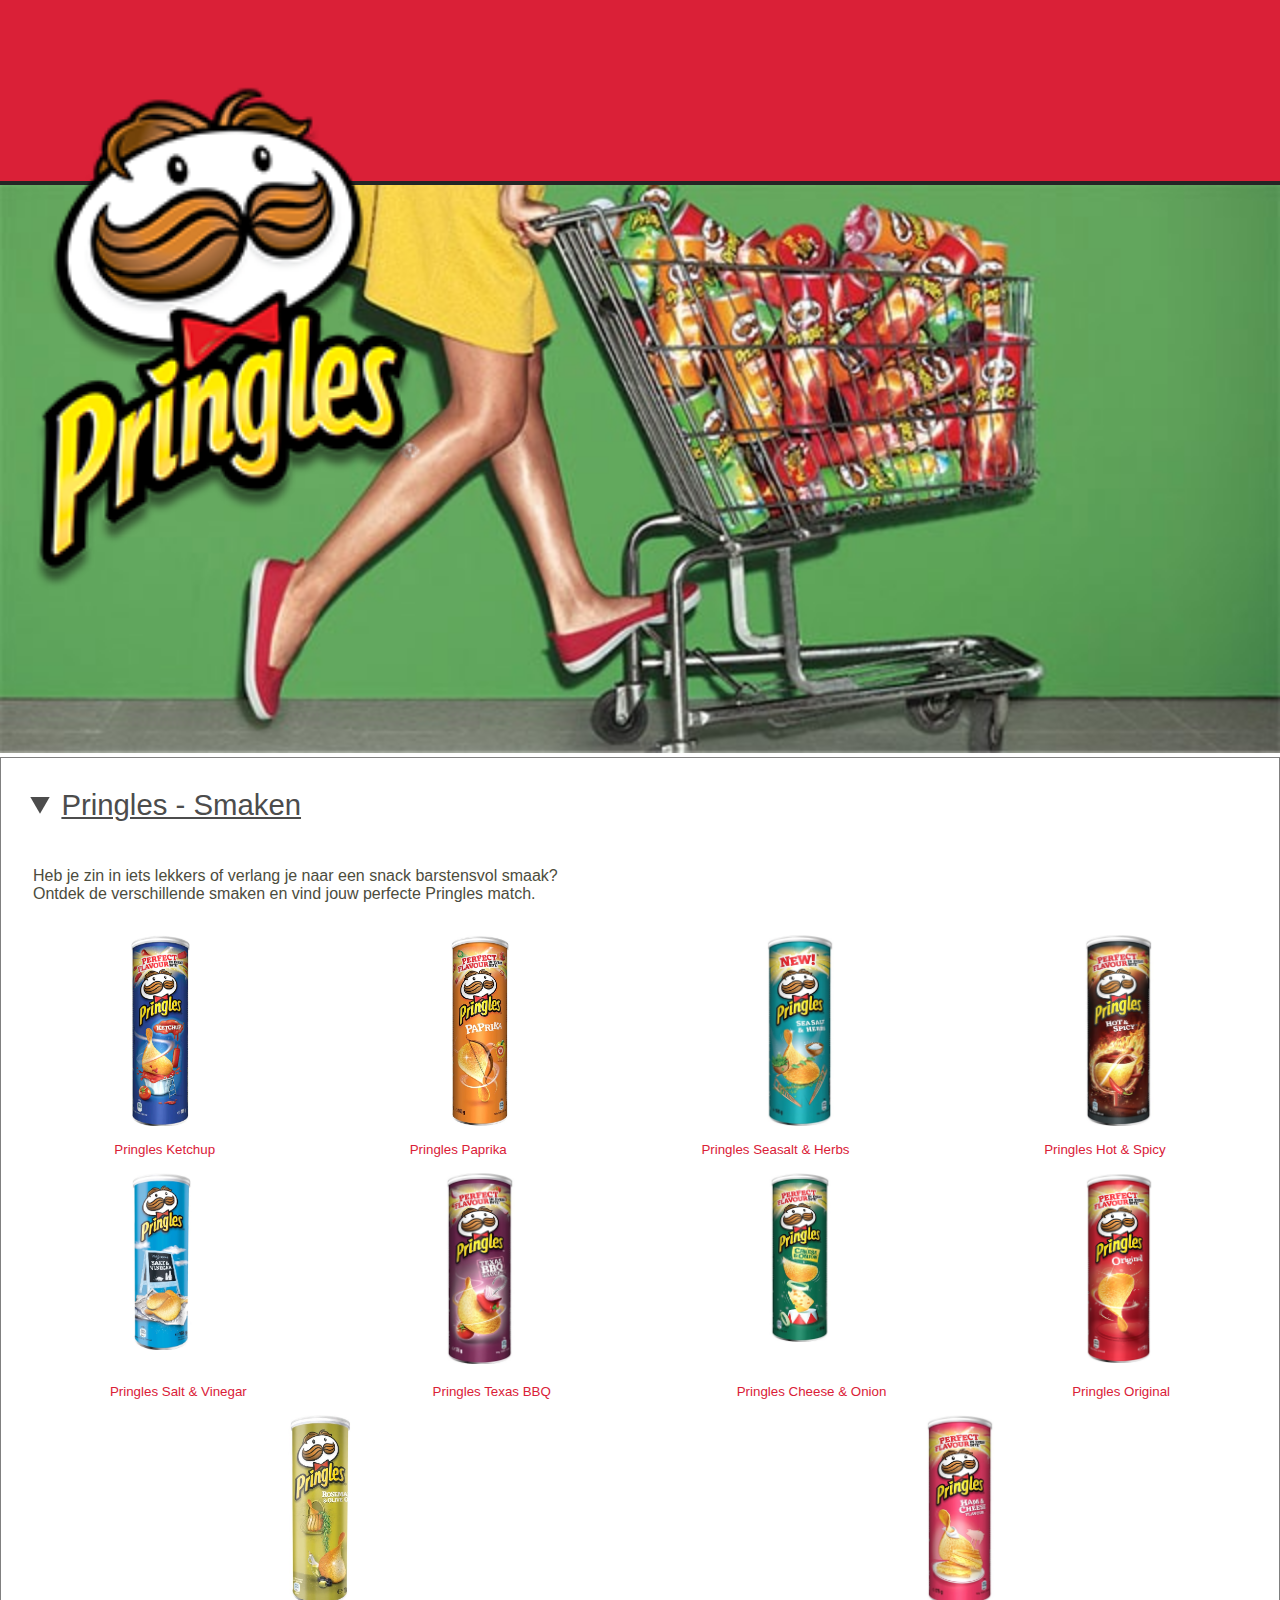
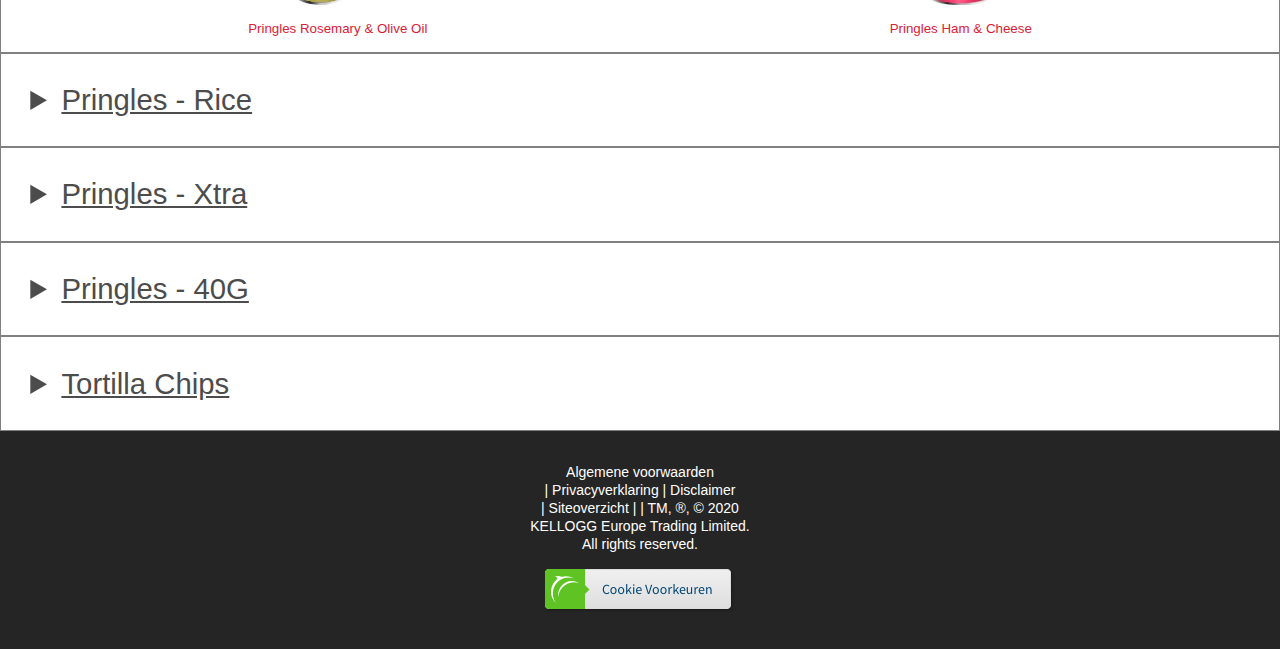
==== index.html @ 1e76da34 "Add files via upload" ====
<!doctype html>
<html lang="nl">
	
<head>
	<meta charset="UTF-8">
	<meta name="author" content="Carmen Rozendaal">
	<meta name="viewport" content="width=device-width, initial-scale=1">
	
	<title>Pringles</title>
	
	<link href="styles/style.css" rel="stylesheet">
</head>

<body>
	<header>
	<img src="images/logo-Pringles.png" alt="Pringles Logo">

	
	<button class="ham"></button>
  	<nav class="navbar">
		<ul>
			<li><a href="index.html">HOME</a></lil>
			<li><a href="">VIDEO'S</a></li>
			<li><a href="">CONTACT</a></li>
			<li><a href="index.html" class="active">PRODUCTEN</a></li>
			<li><a href="">LANDEN/REGIO</a></li>
			<li><a href="">ACCOUNT BEHEREN</a></li>
		</ul>
	</nav>
	</header>

	<main>
		<img src="images/header-producten.jpg" alt="winkelwagen met Pringles">
	
	<!-- Article 1 -->		
		<article>
			<details open>
				<summary>Pringles - Smaken</summary>
				<p>Heb je zin in iets lekkers of verlang je naar een snack barstensvol smaak?<br>
				Ontdek de verschillende smaken en vind jouw perfecte Pringles match.</p>
		
				<ul class="smaken">
					<li><img src="images/Pringles_Ketchup_175g.png" alt="Pringles Ketchup"/></li>
					<li><img src="images/Pringles_paprika.jpg" alt="Pringles Paprika"/></li>
					<li><img src="images/Pringles-Seasalt_165g.jpg" alt="Pringles Seasalt"/></li>
					<li><img src="images/Pringles_HotSpicy_175g.jpg" alt="Pringles Hot & Spicy"/></li>
				</ul>

				<ul class="smakentekst">
					<li>Pringles Ketchup</li>
					<li>Pringles Paprika</li>
					<li>Pringles Seasalt & Herbs</li>
					<li>Pringles Hot & Spicy</li>
				</ul>

				<ul class="smaken">
					<li><a href=""><img src="images/Pringles_saltVinegar_165g.jpg" alt="Pringles Salt & Vinegar"/></a></li>
					<li><a href=""><img src="images/Pringles_bbq_175g.jpg" alt="Pringles Texas BBQ"/></a></li>
					<li><a href=""><img src="images/Pringles_cheeseOnion.jpg" alt="Pringles Cheese & Onion"/></a></li>
					<li><a href="detail.html"><img src="images/Pringles_original_175g.png" alt="Pringles Original"/></a></li>	
				</ul>

				<ul class="smakentekst">	
					<li>Pringles Salt & Vinegar</li>
					<li>Pringles Texas BBQ</li>
					<li>Pringles Cheese & Onion</li>
					<li>Pringles Original</li>
				</ul>
		
				<ul class="smaken">
					<li><img src="images/Pringles_rosemaryoliveoil_165g.jpg" alt="Pringles Rosemary & Olive oil"/></li>
					<li><img src="images/Pringles_HamKaas_175g.jpg" alt="Pringles Ham & Cheese"/></li>	
				</ul>
		
				<ul class="smakentekst">	
					<li>Pringles Rosemary & Olive Oil</li>
					<li>Pringles Ham & Cheese</li>
				</ul>
			</details>
		</article>

	<!-- Article 2 -->	
		<article>
			<details>
				<summary>Pringles - Rice</summary>
			
				<ul class="smaken">
					<li><img src="images/Pringles_Teriyaki_180g.jpg" alt="Pringles Rice Fusion Japanese BBQ Teriyaki"/></li>
					<li><img src="images/Pringles_RedCurry_160g.jpg" alt="Pringles Rice Fusion Malaysian Red Curry"/></li>
					<li><img src="images/Pringles_ChickenTandoori_160g.jpg" alt="Pringles Rice Fusion Indian Tandoori Chicken Masala"/></li>
					<li><img src="images/Pringles_chickenMasala_180g.jpg" alt="Pringles Hot & Spicy"/></li>
				</ul>

				<ul class="smakentekst">	
					<li>Pringles Rice Fusion Japanese BBQ Teriyaki</li>
					<li>Pringles Rice Fusion Malaysian Red Curry</li>
					<li>Pringles Rice Fusion Indian Tandoori Chicken Masala</li>
					<li>Pringles Rice Fusion Indian Chicken Tikka Masala</li>
				</ul>
			</details>
		</article>

	<!-- Article 3 -->	
		<article>
			<details>
				<summary>Pringles - Xtra</summary>
				<p>Heb je zin in iets lekkers of verlang je naar een snack barstensvol extra smaak?<br>
				Ontdek de verschillende smaken en vind jouw perfecte Pringles match.</p>
		

				<ul class="smaken">
					<li><img src="images/pringles_spicychillisauce_150g.jpg" alt="Pringles Xtra Spicy Chilli Sauce"/></li>
					<li><img src="images/pringles_kickinsco_150g.jpg" alt="Pringles Xtra Kickin' Sour Cream & Onion"/></li>
					<li><img src="images/pringles_xtra_nacho-cheese_175g.jpg" alt="Pringles Xtra Cheesy Nacho Cheese"/></li>	
				</ul>

				<ul class="smakentekst">	
					<li>Pringles Xtra Spicy Chilli Sauce</li>
					<li>Pringles Xtra Kickin' Sour Cream & Onion</li>
					<li>Pringles Xtra Cheesy Nacho Cheese</li>
				</ul>
			</details>
		</article>

	<!-- Article 4 -->	
		<article>
			<details>	
				<summary>Pringles - 40G</summary>
				<p>Heb je zin in iets lekkers of verlang je naar een snack barstensvol smaak?<br>
				Ontdek de verschillende smaken en vind jouw perfecte Pringles match.</p>
		
				<ul class="smaken">
					<li><img src="images/Pringles_HotSpicy_40g.jpg" alt="Pringles Hot & Spicy - 40g"/></li>
					<li><img src="images/Pringles_original_40g.jpg" alt="Pringles Original - 40g"/></li>
					<li><img src="images/Pringles_Paprika_40g.jpg" alt="Pringles Paprika - 40g"/></li>	
				</ul>
		
				<ul class="smakentekst">	
					<li>Pringles Hot & Spicy - 40g</li>
					<li>Pringles Original</li>
					<li>Pringles Paprika</li>
				</ul>

				<ul class="smaken">
					<li><img src="images/Pringles_SourCreamOnion_40g.jpg" alt="Pringles Sour Cream & Onion - 40g"/></li>
					<li><img src="images/Pringles_bbq_40g.jpg" alt="Pringles Texas BBQ - 40g"/></li>
				</ul>

				<ul class="smakentekst">
					<li>Pringles Sour Cream & Onion</li>
					<li>Pringles Texas BBQ</li>
				</ul>
			</details>
		</article>

	<!-- Article 5 -->	
		<article>
			<details>
				<summary>Tortilla Chips</summary>
		
				<ul class="smaken">
					<li><img src="images/Pringles_Tortilla_160g.jpg" alt="Pringles Tortilla Chips Original"/></li>
					<li><img src="images/Pringles_Tortilla_cheese_160g.jpg" alt="Pringles Tortilla Chips Nacho Cheese"/></li>
					<li><img src="images/Pringles_Tortilla_chili_160g.jpg" alt="Pringles Tortilla Chips Spicy Chilli"/></li>
					<li><img src="images/Pringles_Tortilla_Scream_160g.jpg" alt="Pringles Tortilla Chips Sour Cream"/></li>
				</ul>

				<ul class="smakentekst">	
					<li>Pringles Tortilla Chips Original</li>
					<li>Pringles Tortilla Chips Nacho Cheese</li>
					<li>Pringles Tortilla Chips Spicy Chilli</li>
					<li>Pringles Tortilla Chips Sour Cream</li>
				</ul>
			</details>
		</article>
	</main>

	<!-- Footer -->
		<footer>
			<ul>
				<li><a href="">Algemene voorwaarden</a></li>
				<li><a href="">| Privacyverklaring | Disclaimer</a></li>
				<li><a href="">| Siteoverzicht | | TM, ®, © 2020 <br> KELLOGG Europe Trading Limited. <br> All rights reserved.</a></li>
				<li><img src="images/cookiepreferences.png" alt="cookie voorkeuren"/></li>
			</ul>
		</footer>

	<script src="scripts/script.js"></script>
</body>
	
</html>
---- styles/style.css ----
/* CSS Document */
*, *::after, *::before {
  box-sizing:border-box; 
}

html {
  overflow-x: hidden;
}

/* Header */
header {
  position: relative;
  background-color: #da2037;
  border-bottom: 0.3em solid #252525;
  height: 20.6vh;
}

header img {
  position: absolute;
  top: 7vh;
  height: auto;
  width: 35vw;
  z-index: 2;
}

/* Body */
body {
  margin: 0;
  overflow-x: hidden;
}


/* Navigatie */
.ham {
    position: absolute;
    z-index: 1000;
    top: 20px;
    right: 20px;
    width: 36px;
    height: 36px;
    border: none;
    cursor: pointer;
    background-color: transparent;
    background-image: url("https://ljc-dev.github.io/testing0/ham.svg");
    background-size: 100%;
  }

.navbar {
  position: absolute;
  top: 5em;
  left: 0;
  background: black;
  width: 100vw;
  height: 43vh;
  overflow: hidden;
  color: white;
  transform: translateY(-140%);
  transition: transform 0.2s ease;
  z-index: 1;
}

.showNav {
  transform: translateY(0);
}

.navbar ul {
  width: 100%;
  height: 90%;
  list-style: none;
  display: flex;
  flex-flow: column nowrap;
  justify-content: space-evenly;
  align-items: center;
}

.navbar ul li a {
  color: white;
  padding-bottom: 10px;
  border-bottom: 2px solid black;
  text-decoration: none;
  font-family: 'yantramanav', sans-serif, bold;
  font-size: 14pt;
}


/* main */
main img {
  width: 100%;
} 

/* uitklapmenu productenpagina */
details {
  border: grey 0.1em solid;
}

details > summary{
  font-family: 'yantramanav', sans-serif, bold;
    font-size: 22pt;
    text-align: left;
    padding: 0;
    color: #4c4c4c;
    text-decoration-line: underline;
    margin: 1em;
}

details > p {
  font-family: 'yantramanav', sans-serif;
  font-size: 12pt;
  text-align: left;
  padding: 1em 2em;
  color: #4C4C3D;
}

details > .smaken {
  display: flex;
  justify-content: center;
  list-style: none;
  margin: 0;
  padding-left: 0;
}

details > .smaken li {
  display: flex;
  margin: 0 auto;
  list-style: none;
}

details > .smaken img {
  width: 4.5em;
  margin: 0 auto;
}

/* de pringles bussen staan op hun kop */
.smaken img:hover {
  transform: scale(-1)
}

details > .smakentekst {
  display: flex;
  text-align: center;
  margin: auto;
  text-decoration: none;
  list-style: none;
  padding: 1em;
}

details > .smakentekst li {
  padding: 0 0.5em;
  margin: 0 auto;
  font-family: 'yantramanav', sans-serif;
  font-size: 10pt;
  color: #da2037;
}


/* detailpagina */
.detail {
  position: relative;
}

.detail img {
  position: absolute;
  left: calc(50% - 3em);
  top: -10em;
  max-width: 100%;
  width: 6em;
  height: auto;
  border: 0.2em solid #da2037;
}

h1 {
  font-family: 'yantramanav', sans-serif, bold;
  font-size: 22pt;
  text-align: left;
  padding: 4em 1em 0em 1em;
  color: #4c4c4c;
  margin-bottom: 0;
}

p {
  font-family: 'yantramanav', sans-serif;
  font-size: 14px;
  text-align: left;
  padding: 1em 2em;
  color: #4C4C3D;
}


.social {
  display: flex;
  justify-content: center;
  margin: 1em;
}

.social img {
  width: 2em;
}

/* Footer */
footer {
  text-align: center;
  background-color: #252525;
  padding: 1em;
}

footer ul{
  padding: 0;
}

footer li {
  list-style: none;
}

footer li img {
  height: auto;
  width: auto;
  max-width: 85%;
  margin: 1em auto 0 auto;
}

footer a {
  font-family: yantramanav, sans-serif;
  font-size: 14px;
  color: #fff; 
  text-decoration: none;
  justify-content: center; 
}
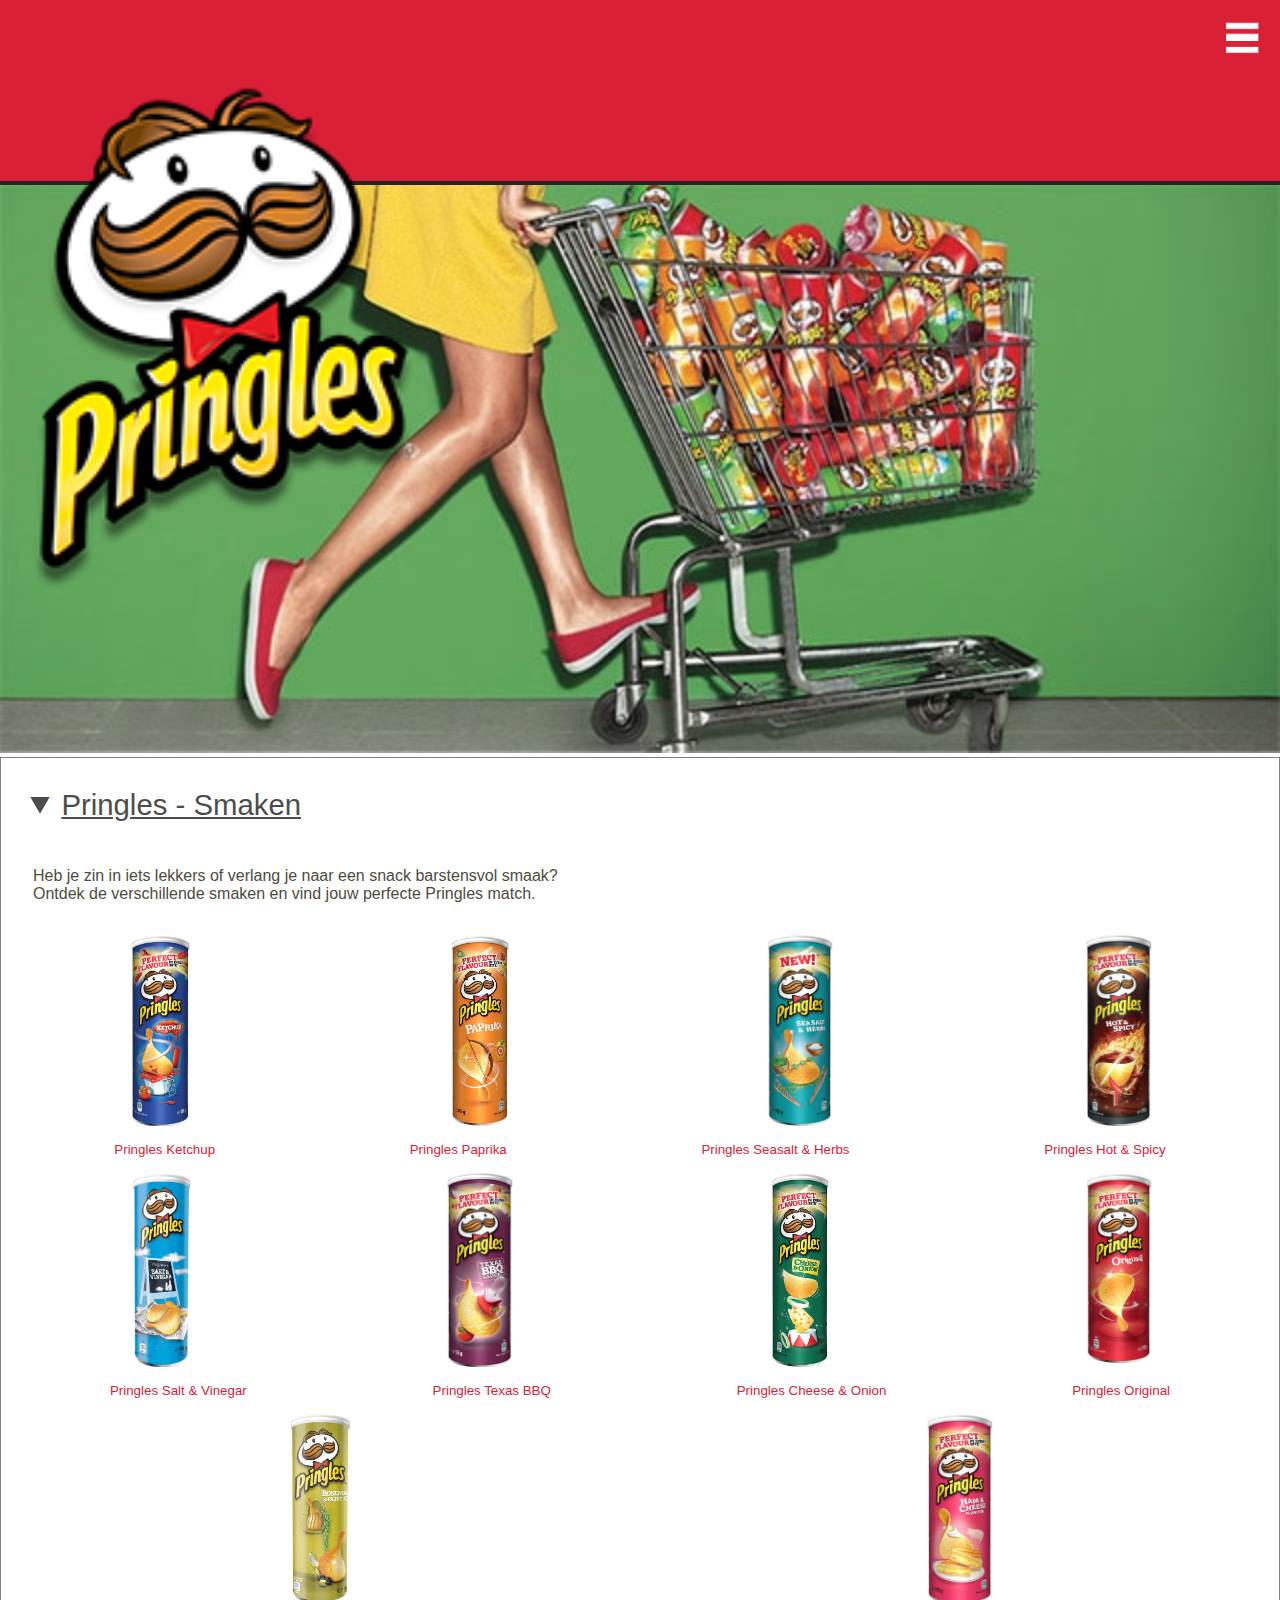
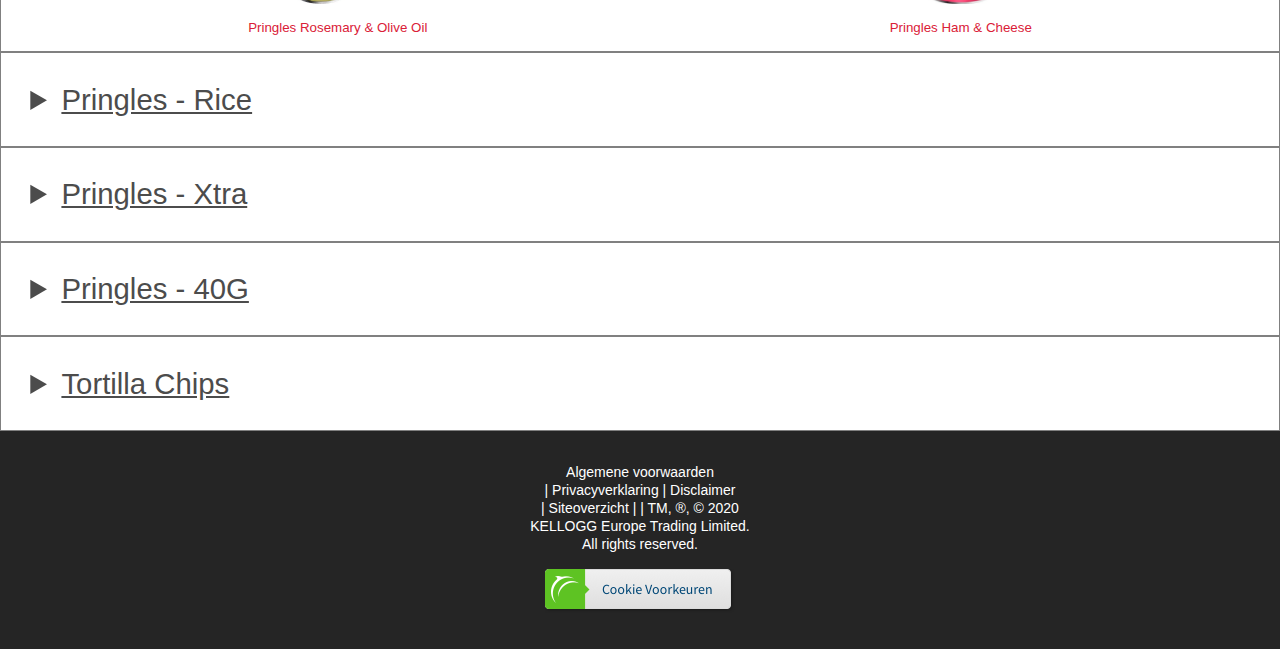
==== commit c56655cc: "Add files via upload" ====
--- a/index.html
+++ b/index.html
@@ -15,9 +15,9 @@
 	<header>
 	<img src="images/logo-Pringles.png" alt="Pringles Logo">
 
+	<img id="ham" src="images/hamburger.png">
 	
-	<button class="ham"></button>
-  	<nav class="navbar">
+	  <nav>
 		<ul>
 			<li><a href="index.html">HOME</a></lil>
 			<li><a href="">VIDEO'S</a></li>
@@ -54,18 +54,19 @@
 				</ul>
 
 				<ul class="smaken">
-					<li><a href=""><img src="images/Pringles_saltVinegar_165g.jpg" alt="Pringles Salt & Vinegar"/></a></li>
-					<li><a href=""><img src="images/Pringles_bbq_175g.jpg" alt="Pringles Texas BBQ"/></a></li>
-					<li><a href=""><img src="images/Pringles_cheeseOnion.jpg" alt="Pringles Cheese & Onion"/></a></li>
-					<li><a href="detail.html"><img src="images/Pringles_original_175g.png" alt="Pringles Original"/></a></li>	
+					<li><img src="images/Pringles_saltVinegar_165g.jpg" alt="Pringles Salt & Vinegar"/></li>
+					<li><img src="images/Pringles_bbq_175g.jpg" alt="Pringles Texas BBQ"/></li>
+					<li><img src="images/Pringles_cheeseOnion.jpg" alt="Pringles Cheese & Onion"/></li>
+					<li><a href="detail.html"><img src="images/Pringles_original_175g.png" alt="Pringles Original"></a></li>	
 				</ul>
 
-				<ul class="smakentekst">	
+				<ul class="smakentekst">
 					<li>Pringles Salt & Vinegar</li>
 					<li>Pringles Texas BBQ</li>
 					<li>Pringles Cheese & Onion</li>
 					<li>Pringles Original</li>
 				</ul>
+
 		
 				<ul class="smaken">
 					<li><img src="images/Pringles_rosemaryoliveoil_165g.jpg" alt="Pringles Rosemary & Olive oil"/></li>
--- a/styles/style.css
+++ b/styles/style.css
@@ -31,7 +31,7 @@
 
 
 /* Navigatie */
-.ham {
+#ham{
     position: absolute;
     z-index: 1000;
     top: 20px;
@@ -41,11 +41,10 @@
     border: none;
     cursor: pointer;
     background-color: transparent;
-    background-image: url("https://ljc-dev.github.io/testing0/ham.svg");
     background-size: 100%;
   }
 
-.navbar {
+nav {
   position: absolute;
   top: 5em;
   left: 0;
@@ -63,7 +62,7 @@
   transform: translateY(0);
 }
 
-.navbar ul {
+nav ul {
   width: 100%;
   height: 90%;
   list-style: none;
@@ -73,7 +72,7 @@
   align-items: center;
 }
 
-.navbar ul li a {
+nav ul li a {
   color: white;
   padding-bottom: 10px;
   border-bottom: 2px solid black;
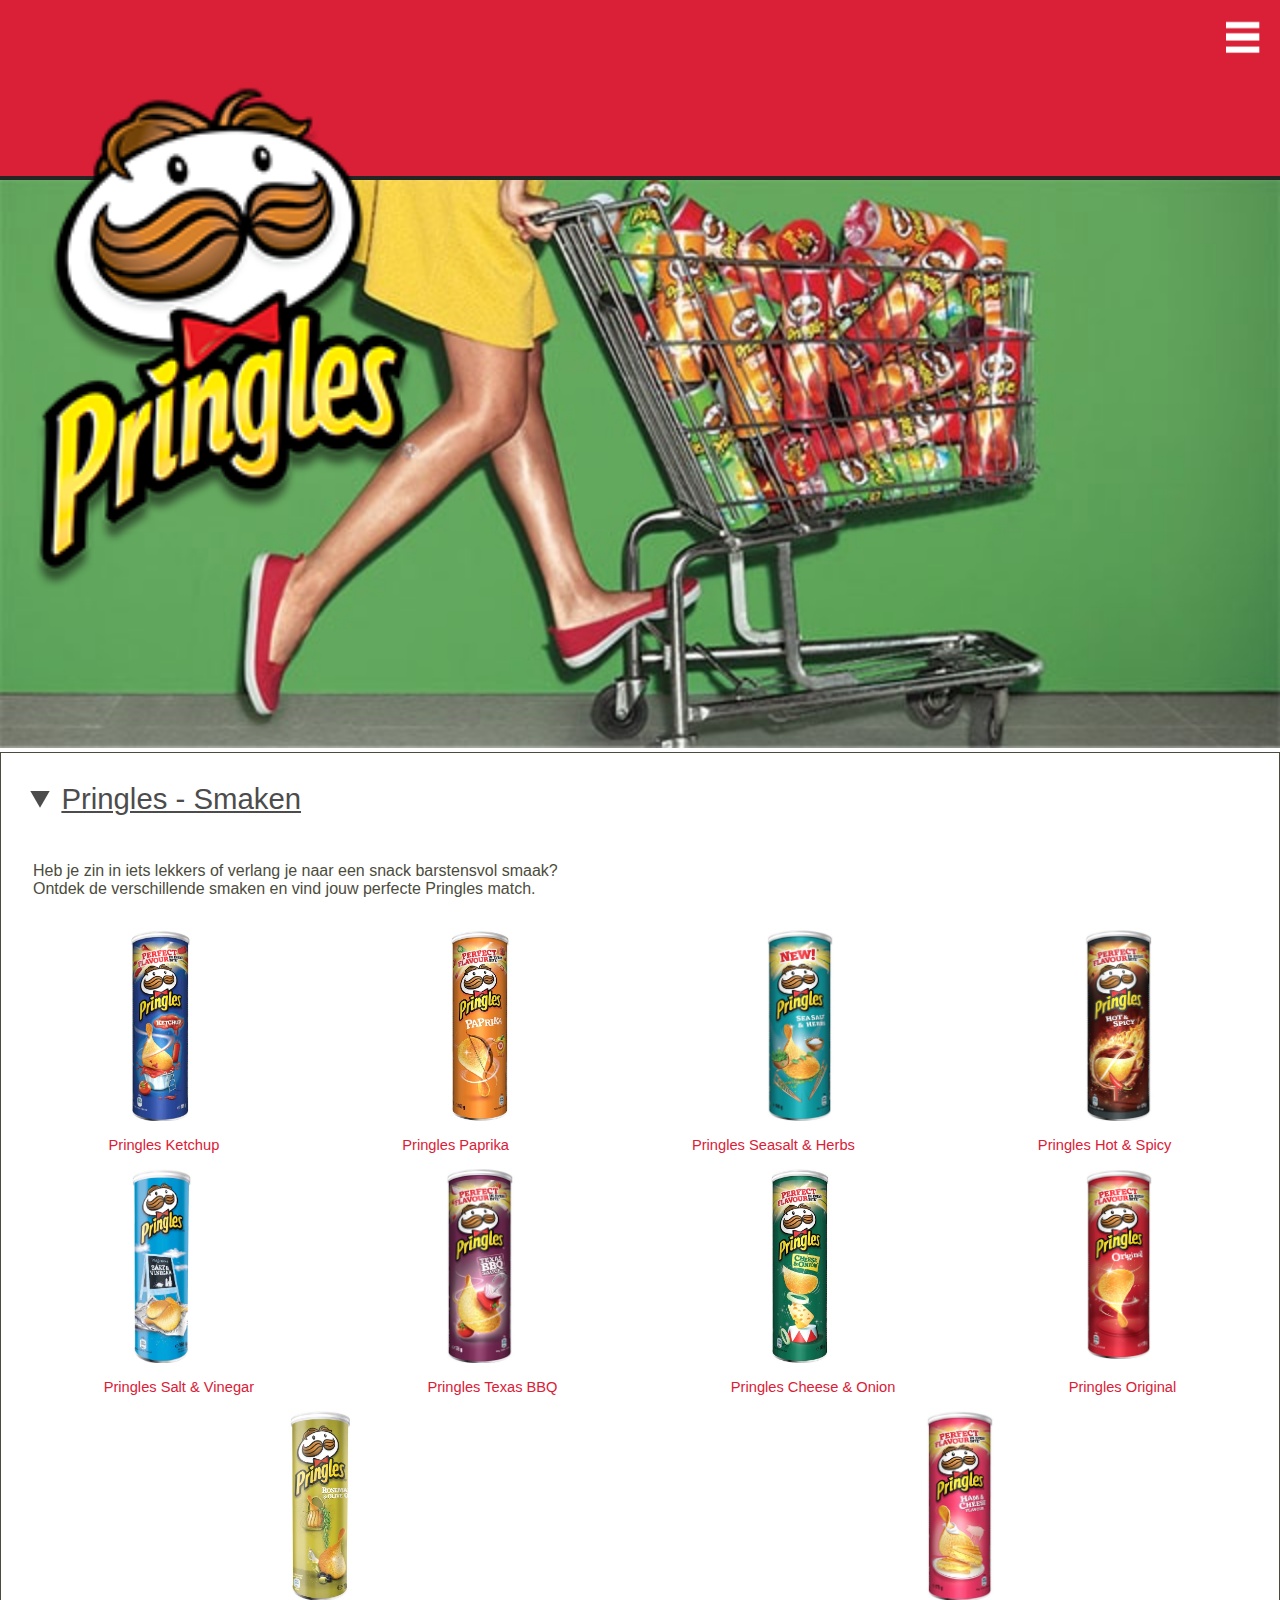
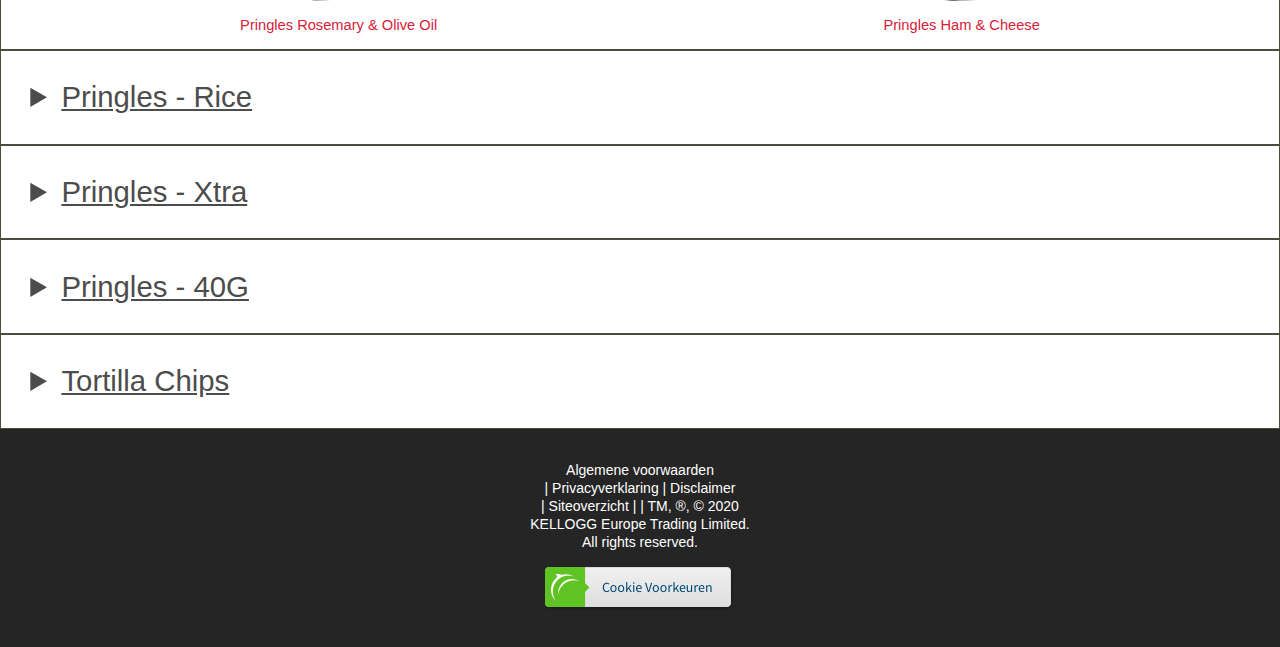
==== commit 2a8b7bf8: "Add files via upload" ====
--- a/index.html
+++ b/index.html
@@ -17,14 +17,14 @@
 
 	<img id="ham" src="images/hamburger.png">
 	
-	  <nav>
+	<nav>
 		<ul>
-			<li><a href="index.html">HOME</a></lil>
-			<li><a href="">VIDEO'S</a></li>
-			<li><a href="">CONTACT</a></li>
-			<li><a href="index.html" class="active">PRODUCTEN</a></li>
-			<li><a href="">LANDEN/REGIO</a></li>
-			<li><a href="">ACCOUNT BEHEREN</a></li>
+			<li><a href="index.html">Home</a></lil>
+			<li><a href="">Video's</a></li>
+			<li><a href="">Contact</a></li>
+			<li><a href="index.html">Producten</a></li>
+			<li><a href="">Landen/Regio</a></li>
+			<li><a href="">Account Beheren</a></li>
 		</ul>
 	</nav>
 	</header>
--- a/styles/style.css
+++ b/styles/style.css
@@ -12,7 +12,7 @@
   position: relative;
   background-color: #da2037;
   border-bottom: 0.3em solid #252525;
-  height: 20.6vh;
+  height: 20vh;
 }
 
 header img {
@@ -30,30 +30,29 @@
 }
 
 
-/* Navigatie */
+/* Navigatie, gekeken naar voorbeelden van code voor inspiratie via https://dev.to/ljcdev/easy-hamburger-menu-with-js-2do0 */
 #ham{
     position: absolute;
     z-index: 1000;
-    top: 20px;
-    right: 20px;
-    width: 36px;
-    height: 36px;
+    top: 1.2em;
+    right: 1.2em;
+    width: 2.3em;
+    height: 2.3em;
     border: none;
     cursor: pointer;
-    background-color: transparent;
     background-size: 100%;
   }
 
 nav {
   position: absolute;
-  top: 5em;
+  top: 7em;
   left: 0;
-  background: black;
+  background: #252525;
   width: 100vw;
-  height: 43vh;
+  height: 35vh;
   overflow: hidden;
   color: white;
-  transform: translateY(-140%);
+  transform: translateY(-150%);
   transition: transform 0.2s ease;
   z-index: 1;
 }
@@ -75,24 +74,33 @@
 nav ul li a {
   color: white;
   padding-bottom: 10px;
-  border-bottom: 2px solid black;
   text-decoration: none;
   font-family: 'yantramanav', sans-serif, bold;
   font-size: 14pt;
-}
-
+  text-transform: uppercase;
+}
+
+
+/* pseudo classes nav links */
+nav a:hover {
+  color: #ffd503;
+}
+
+nav a:active {
+  color: #ffd503;
+}
 
 /* main */
 main img {
   width: 100%;
 } 
 
-/* uitklapmenu productenpagina */
+/* uitklapmenu productenpagina, gebruik gemaakt van het details-element, gevonden op https://developer.mozilla.org/en-US/docs/Web/HTML/Element/details */
 details {
-  border: grey 0.1em solid;
-}
-
-details > summary{
+  border: #4C4C3D 0.1em solid;
+}
+
+details > summary {
   font-family: 'yantramanav', sans-serif, bold;
     font-size: 22pt;
     text-align: left;
@@ -102,6 +110,17 @@
     margin: 1em;
 }
 
+/* pseudo classes uitklapmenu */
+details > summary:hover {
+  background-color: #da2037;
+  color: white;
+}
+
+details > summary:active {
+  background-color: #da2037;
+  color: white;
+}
+
 details > p {
   font-family: 'yantramanav', sans-serif;
   font-size: 12pt;
@@ -129,9 +148,9 @@
   margin: 0 auto;
 }
 
-/* de pringles bussen staan op hun kop */
+/* Pseudo class images: de pringles bussen staan op hun kop bij hover */
 .smaken img:hover {
-  transform: scale(-1)
+  transform: scale(-1);
 }
 
 details > .smakentekst {
@@ -147,7 +166,7 @@
   padding: 0 0.5em;
   margin: 0 auto;
   font-family: 'yantramanav', sans-serif;
-  font-size: 10pt;
+  font-size: 11pt;
   color: #da2037;
 }
 
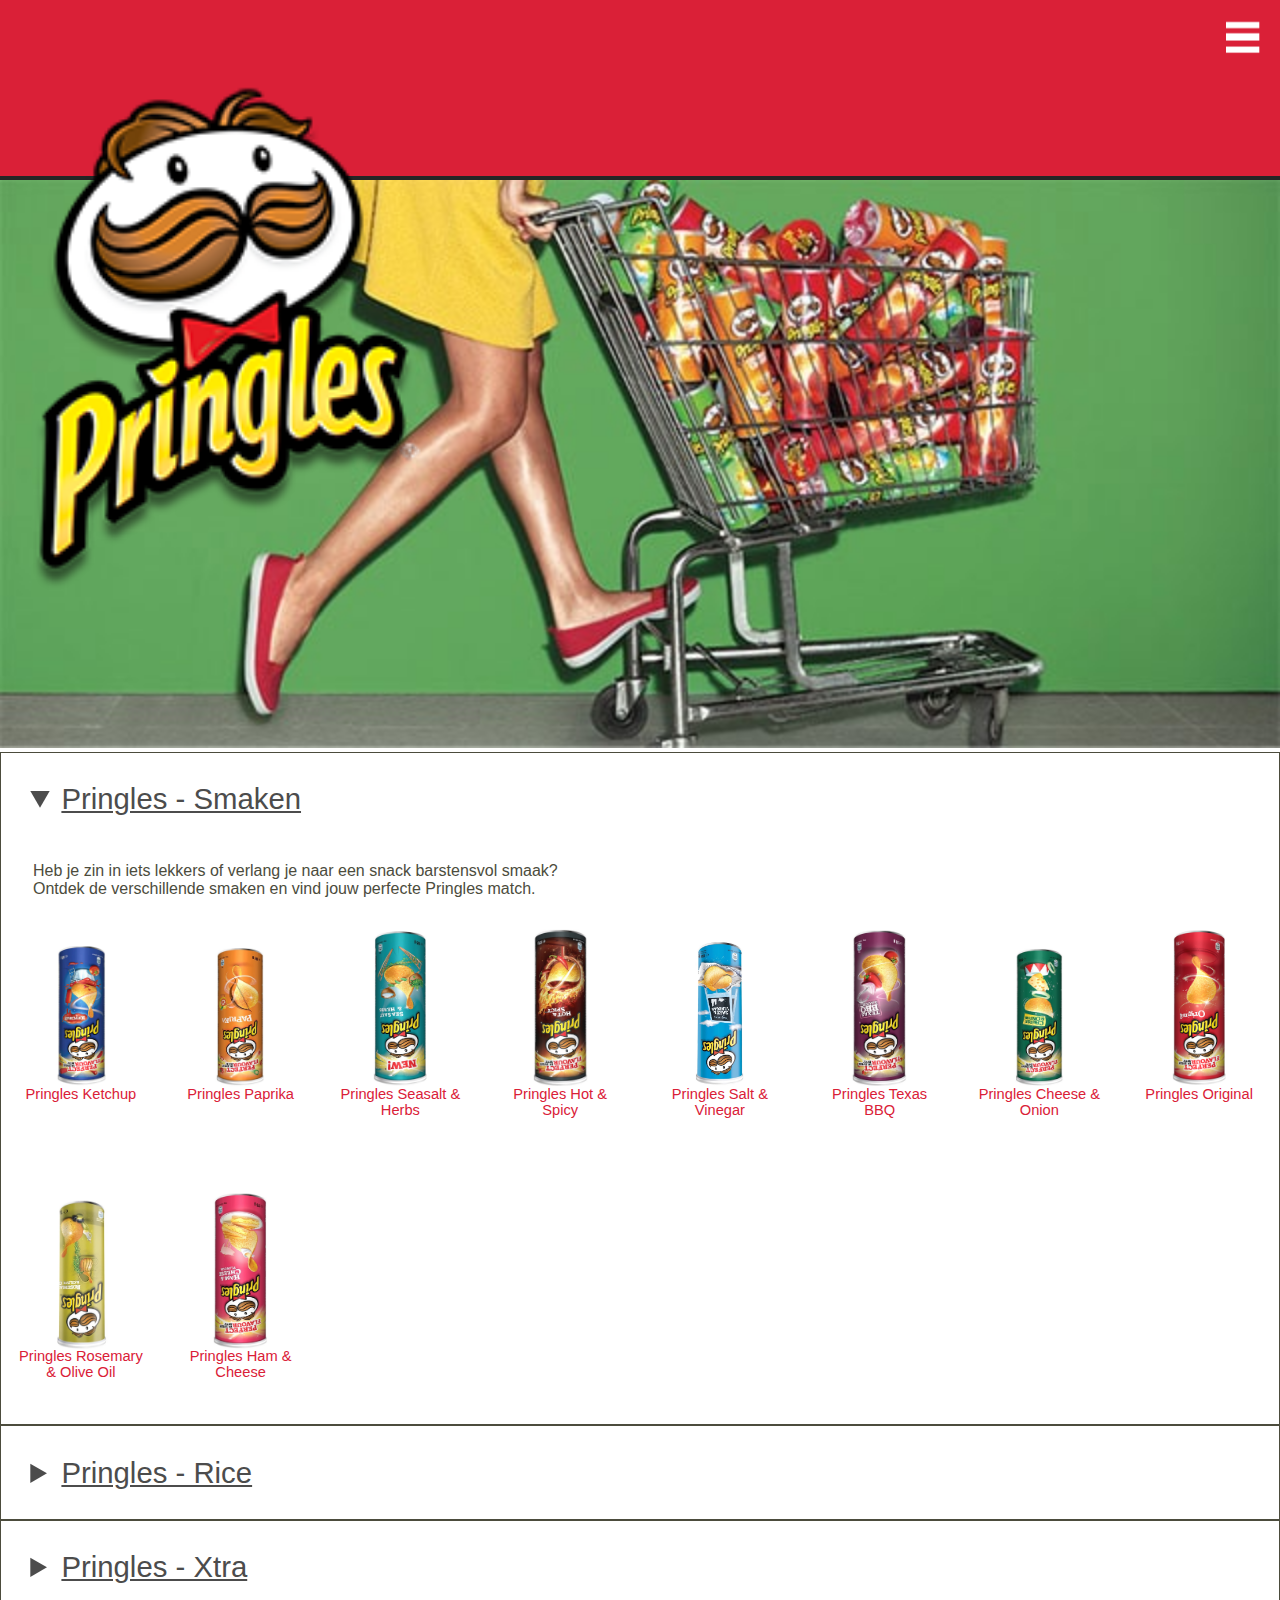
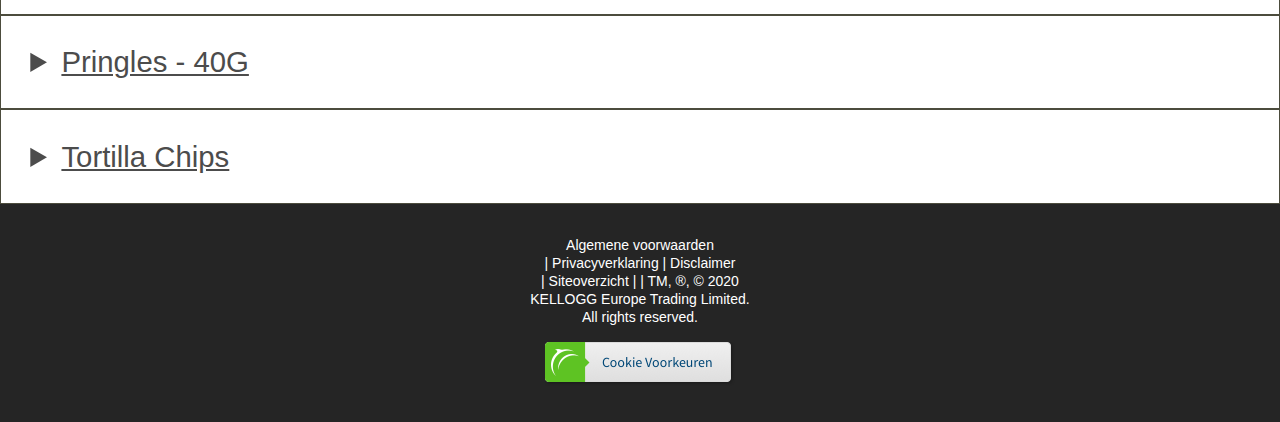
==== commit b0eb4b17: "Add files via upload" ====
--- a/index.html
+++ b/index.html
@@ -22,7 +22,7 @@
 			<li><a href="index.html">Home</a></lil>
 			<li><a href="">Video's</a></li>
 			<li><a href="">Contact</a></li>
-			<li><a href="index.html">Producten</a></li>
+			<li><a class="active" href="index.html">Producten</a></li>
 			<li><a href="">Landen/Regio</a></li>
 			<li><a href="">Account Beheren</a></li>
 		</ul>
@@ -32,77 +32,48 @@
 	<main>
 		<img src="images/header-producten.jpg" alt="winkelwagen met Pringles">
 	
-	<!-- Article 1 -->		
-		<article>
+	<!-- Section 1 -->		
+		<section>
 			<details open>
 				<summary>Pringles - Smaken</summary>
 				<p>Heb je zin in iets lekkers of verlang je naar een snack barstensvol smaak?<br>
 				Ontdek de verschillende smaken en vind jouw perfecte Pringles match.</p>
 		
 				<ul class="smaken">
-					<li><img src="images/Pringles_Ketchup_175g.png" alt="Pringles Ketchup"/></li>
-					<li><img src="images/Pringles_paprika.jpg" alt="Pringles Paprika"/></li>
-					<li><img src="images/Pringles-Seasalt_165g.jpg" alt="Pringles Seasalt"/></li>
-					<li><img src="images/Pringles_HotSpicy_175g.jpg" alt="Pringles Hot & Spicy"/></li>
-				</ul>
+					<li><img src="images/Pringles_Ketchup_175g.png" alt="Pringles Ketchup"/>Pringles Ketchup</li>
+					<li><img src="images/Pringles_paprika.jpg" alt="Pringles Paprika"/>Pringles Paprika</li>
+					<li><img src="images/Pringles-Seasalt_165g.jpg" alt="Pringles Seasalt"/>Pringles Seasalt & Herbs</li>
+					<li><img src="images/Pringles_HotSpicy_175g.jpg" alt="Pringles Hot & Spicy"/>Pringles Hot & Spicy</li>
 
-				<ul class="smakentekst">
-					<li>Pringles Ketchup</li>
-					<li>Pringles Paprika</li>
-					<li>Pringles Seasalt & Herbs</li>
-					<li>Pringles Hot & Spicy</li>
-				</ul>
+					<li><img src="images/Pringles_saltVinegar_165g.jpg" alt="Pringles Salt & Vinegar"/>Pringles Salt & Vinegar</li>
+					<li><img src="images/Pringles_bbq_175g.jpg" alt="Pringles Texas BBQ"/>Pringles Texas BBQ</li>
+					<li><img src="images/Pringles_cheeseOnion.jpg" alt="Pringles Cheese & Onion"/>Pringles Cheese & Onion</li>
+					<li><a href="detail.html"><img src="images/Pringles_original_175g.png" alt="Pringles Original"></a>Pringles Original</li>
 
-				<ul class="smaken">
-					<li><img src="images/Pringles_saltVinegar_165g.jpg" alt="Pringles Salt & Vinegar"/></li>
-					<li><img src="images/Pringles_bbq_175g.jpg" alt="Pringles Texas BBQ"/></li>
-					<li><img src="images/Pringles_cheeseOnion.jpg" alt="Pringles Cheese & Onion"/></li>
-					<li><a href="detail.html"><img src="images/Pringles_original_175g.png" alt="Pringles Original"></a></li>	
-				</ul>
-
-				<ul class="smakentekst">
-					<li>Pringles Salt & Vinegar</li>
-					<li>Pringles Texas BBQ</li>
-					<li>Pringles Cheese & Onion</li>
-					<li>Pringles Original</li>
-				</ul>
-
-		
-				<ul class="smaken">
-					<li><img src="images/Pringles_rosemaryoliveoil_165g.jpg" alt="Pringles Rosemary & Olive oil"/></li>
-					<li><img src="images/Pringles_HamKaas_175g.jpg" alt="Pringles Ham & Cheese"/></li>	
-				</ul>
-		
-				<ul class="smakentekst">	
-					<li>Pringles Rosemary & Olive Oil</li>
-					<li>Pringles Ham & Cheese</li>
+					<li><img src="images/Pringles_rosemaryoliveoil_165g.jpg" alt="Pringles Rosemary & Olive oil"/>Pringles Rosemary & Olive Oil</li>
+					<li><img src="images/Pringles_HamKaas_175g.jpg" alt="Pringles Ham & Cheese"/>Pringles Ham & Cheese</li>	
 				</ul>
 			</details>
-		</article>
+		</section>
+			
 
-	<!-- Article 2 -->	
-		<article>
+	<!-- Section 2 -->	
+		<section>
 			<details>
 				<summary>Pringles - Rice</summary>
 			
 				<ul class="smaken">
-					<li><img src="images/Pringles_Teriyaki_180g.jpg" alt="Pringles Rice Fusion Japanese BBQ Teriyaki"/></li>
-					<li><img src="images/Pringles_RedCurry_160g.jpg" alt="Pringles Rice Fusion Malaysian Red Curry"/></li>
-					<li><img src="images/Pringles_ChickenTandoori_160g.jpg" alt="Pringles Rice Fusion Indian Tandoori Chicken Masala"/></li>
-					<li><img src="images/Pringles_chickenMasala_180g.jpg" alt="Pringles Hot & Spicy"/></li>
-				</ul>
-
-				<ul class="smakentekst">	
-					<li>Pringles Rice Fusion Japanese BBQ Teriyaki</li>
-					<li>Pringles Rice Fusion Malaysian Red Curry</li>
-					<li>Pringles Rice Fusion Indian Tandoori Chicken Masala</li>
-					<li>Pringles Rice Fusion Indian Chicken Tikka Masala</li>
+					<li><img src="images/Pringles_Teriyaki_180g.jpg" alt="Pringles Rice Fusion Japanese BBQ Teriyaki"/>Pringles Rice Fusion Japanese BBQ Teriyaki</li>
+					<li><img src="images/Pringles_RedCurry_160g.jpg" alt="Pringles Rice Fusion Malaysian Red Curry"/>Pringles Rice Fusion Malaysian Red Curry</li>
+					<li><img src="images/Pringles_ChickenTandoori_160g.jpg" alt="Pringles Rice Fusion Indian Tandoori Chicken Masala"/>Pringles Rice Fusion Indian Tandoori Chicken Masala</li>
+					<li><img src="images/Pringles_chickenMasala_180g.jpg" alt="Pringles Hot & Spicy"/>Pringles Rice Fusion Indian Chicken Tikka Masala</li>
 				</ul>
 			</details>
-		</article>
+		</section>
 
-	<!-- Article 3 -->	
-		<article>
+
+	<!-- Section 3 -->	
+		<section>
 			<details>
 				<summary>Pringles - Xtra</summary>
 				<p>Heb je zin in iets lekkers of verlang je naar een snack barstensvol extra smaak?<br>
@@ -110,71 +81,48 @@
 		
 
 				<ul class="smaken">
-					<li><img src="images/pringles_spicychillisauce_150g.jpg" alt="Pringles Xtra Spicy Chilli Sauce"/></li>
-					<li><img src="images/pringles_kickinsco_150g.jpg" alt="Pringles Xtra Kickin' Sour Cream & Onion"/></li>
-					<li><img src="images/pringles_xtra_nacho-cheese_175g.jpg" alt="Pringles Xtra Cheesy Nacho Cheese"/></li>	
-				</ul>
-
-				<ul class="smakentekst">	
-					<li>Pringles Xtra Spicy Chilli Sauce</li>
-					<li>Pringles Xtra Kickin' Sour Cream & Onion</li>
-					<li>Pringles Xtra Cheesy Nacho Cheese</li>
+					<li><img src="images/pringles_spicychillisauce_150g.jpg" alt="Pringles Xtra Spicy Chilli Sauce"/>Pringles Xtra Spicy Chilli Sauce</li>
+					<li><img src="images/pringles_kickinsco_150g.jpg" alt="Pringles Xtra Kickin' Sour Cream & Onion"/>Pringles Xtra Kickin' Sour Cream & Onion</li>
+					<li><img src="images/pringles_xtra_nacho-cheese_175g.jpg" alt="Pringles Xtra Cheesy Nacho Cheese"/>Pringles Xtra Cheesy Nacho Cheese</li>	
 				</ul>
 			</details>
-		</article>
+		</section>
 
-	<!-- Article 4 -->	
-		<article>
+
+	<!-- Section 4 -->	
+		<section>
 			<details>	
 				<summary>Pringles - 40G</summary>
 				<p>Heb je zin in iets lekkers of verlang je naar een snack barstensvol smaak?<br>
 				Ontdek de verschillende smaken en vind jouw perfecte Pringles match.</p>
 		
 				<ul class="smaken">
-					<li><img src="images/Pringles_HotSpicy_40g.jpg" alt="Pringles Hot & Spicy - 40g"/></li>
-					<li><img src="images/Pringles_original_40g.jpg" alt="Pringles Original - 40g"/></li>
-					<li><img src="images/Pringles_Paprika_40g.jpg" alt="Pringles Paprika - 40g"/></li>	
-				</ul>
-		
-				<ul class="smakentekst">	
-					<li>Pringles Hot & Spicy - 40g</li>
-					<li>Pringles Original</li>
-					<li>Pringles Paprika</li>
-				</ul>
-
-				<ul class="smaken">
-					<li><img src="images/Pringles_SourCreamOnion_40g.jpg" alt="Pringles Sour Cream & Onion - 40g"/></li>
-					<li><img src="images/Pringles_bbq_40g.jpg" alt="Pringles Texas BBQ - 40g"/></li>
-				</ul>
-
-				<ul class="smakentekst">
-					<li>Pringles Sour Cream & Onion</li>
-					<li>Pringles Texas BBQ</li>
+					<li><img src="images/Pringles_HotSpicy_40g.jpg" alt="Pringles Hot & Spicy - 40g"/>Pringles Hot & Spicy - 40g</li>
+					<li><img src="images/Pringles_original_40g.jpg" alt="Pringles Original - 40g"/>Pringles Original</li>
+					<li><img src="images/Pringles_Paprika_40g.jpg" alt="Pringles Paprika - 40g"/>Pringles Paprika</li>
+					
+					<li><img src="images/Pringles_SourCreamOnion_40g.jpg" alt="Pringles Sour Cream & Onion - 40g"/>Pringles Sour Cream & Onion</li>
+					<li><img src="images/Pringles_bbq_40g.png" alt="Pringles Texas BBQ - 40g"/>Pringles Texas BBQ</li>	
 				</ul>
 			</details>
-		</article>
+		</section>
+			
 
-	<!-- Article 5 -->	
-		<article>
+	<!-- Section 5 -->	
+		<section>
 			<details>
 				<summary>Tortilla Chips</summary>
 		
 				<ul class="smaken">
-					<li><img src="images/Pringles_Tortilla_160g.jpg" alt="Pringles Tortilla Chips Original"/></li>
-					<li><img src="images/Pringles_Tortilla_cheese_160g.jpg" alt="Pringles Tortilla Chips Nacho Cheese"/></li>
-					<li><img src="images/Pringles_Tortilla_chili_160g.jpg" alt="Pringles Tortilla Chips Spicy Chilli"/></li>
-					<li><img src="images/Pringles_Tortilla_Scream_160g.jpg" alt="Pringles Tortilla Chips Sour Cream"/></li>
-				</ul>
-
-				<ul class="smakentekst">	
-					<li>Pringles Tortilla Chips Original</li>
-					<li>Pringles Tortilla Chips Nacho Cheese</li>
-					<li>Pringles Tortilla Chips Spicy Chilli</li>
-					<li>Pringles Tortilla Chips Sour Cream</li>
+					<li><img src="images/Pringles_Tortilla_160g.jpg" alt="Pringles Tortilla Chips Original"/>Pringles Tortilla Chips Original</li>
+					<li><img src="images/Pringles_Tortilla_cheese_160g.jpg" alt="Pringles Tortilla Chips Nacho Cheese"/>Pringles Tortilla Chips Nacho Cheese</li>
+					<li><img src="images/Pringles_Tortilla_chili_160g.jpg" alt="Pringles Tortilla Chips Spicy Chilli"/>Pringles Tortilla Chips Spicy Chilli</li>
+					<li><img src="images/Pringles_Tortilla_Scream_160g.jpg" alt="Pringles Tortilla Chips Sour Cream"/>Pringles Tortilla Chips Sour Cream</li>
 				</ul>
 			</details>
-		</article>
+		</section>
 	</main>
+
 
 	<!-- Footer -->
 		<footer>
--- a/styles/style.css
+++ b/styles/style.css
@@ -27,6 +27,7 @@
 body {
   margin: 0;
   overflow-x: hidden;
+  cursor: auto;
 }
 
 
@@ -39,7 +40,6 @@
     width: 2.3em;
     height: 2.3em;
     border: none;
-    cursor: pointer;
     background-size: 100%;
   }
 
@@ -86,8 +86,9 @@
   color: #ffd503;
 }
 
-nav a:active {
+nav a.active {
   color: #ffd503;
+  cursor: default;
 }
 
 /* main */
@@ -108,6 +109,7 @@
     color: #4c4c4c;
     text-decoration-line: underline;
     margin: 1em;
+    cursor: context-menu;
 }
 
 /* pseudo classes uitklapmenu */
@@ -116,7 +118,7 @@
   color: white;
 }
 
-details > summary:active {
+details > summary:focus {
   background-color: #da2037;
   color: white;
 }
@@ -130,44 +132,41 @@
 }
 
 details > .smaken {
-  display: flex;
-  justify-content: center;
+  display: grid;
+  grid-template-columns: repeat(auto-fit, minmax(7em, 1fr));
+  grid-gap: 2em;
+  padding: 0;
+  margin: 0 1em;
+  align-items: baseline;
+  text-align: center;
+}
+
+details > .smaken li {
+  display: flex;
+  flex-direction: column;
+  margin: 0 auto;
+  margin-bottom: 3em;
   list-style: none;
-  margin: 0;
-  padding-left: 0;
-}
-
-details > .smaken li {
-  display: flex;
-  margin: 0 auto;
-  list-style: none;
-}
-
-details > .smaken img {
-  width: 4.5em;
-  margin: 0 auto;
-}
-
-/* Pseudo class images: de pringles bussen staan op hun kop bij hover */
-.smaken img:hover {
-  transform: scale(-1);
-}
-
-details > .smakentekst {
-  display: flex;
-  text-align: center;
-  margin: auto;
-  text-decoration: none;
-  list-style: none;
-  padding: 1em;
-}
-
-details > .smakentekst li {
-  padding: 0 0.5em;
-  margin: 0 auto;
   font-family: 'yantramanav', sans-serif;
   font-size: 11pt;
   color: #da2037;
+}
+
+details > .smaken img {
+  display: flex;
+  width: 4em;
+  transform: scale(-1);
+  margin: 0 auto;
+  padding-bottom: 0em;
+}
+
+/* Pseudo class images: de pringles bussen staan op hun kop bij hover */
+.smaken li:hover {
+  transform: scale(1.3);
+}
+
+.smaken img:hover {
+  transform: scale(1);
 }
 
 
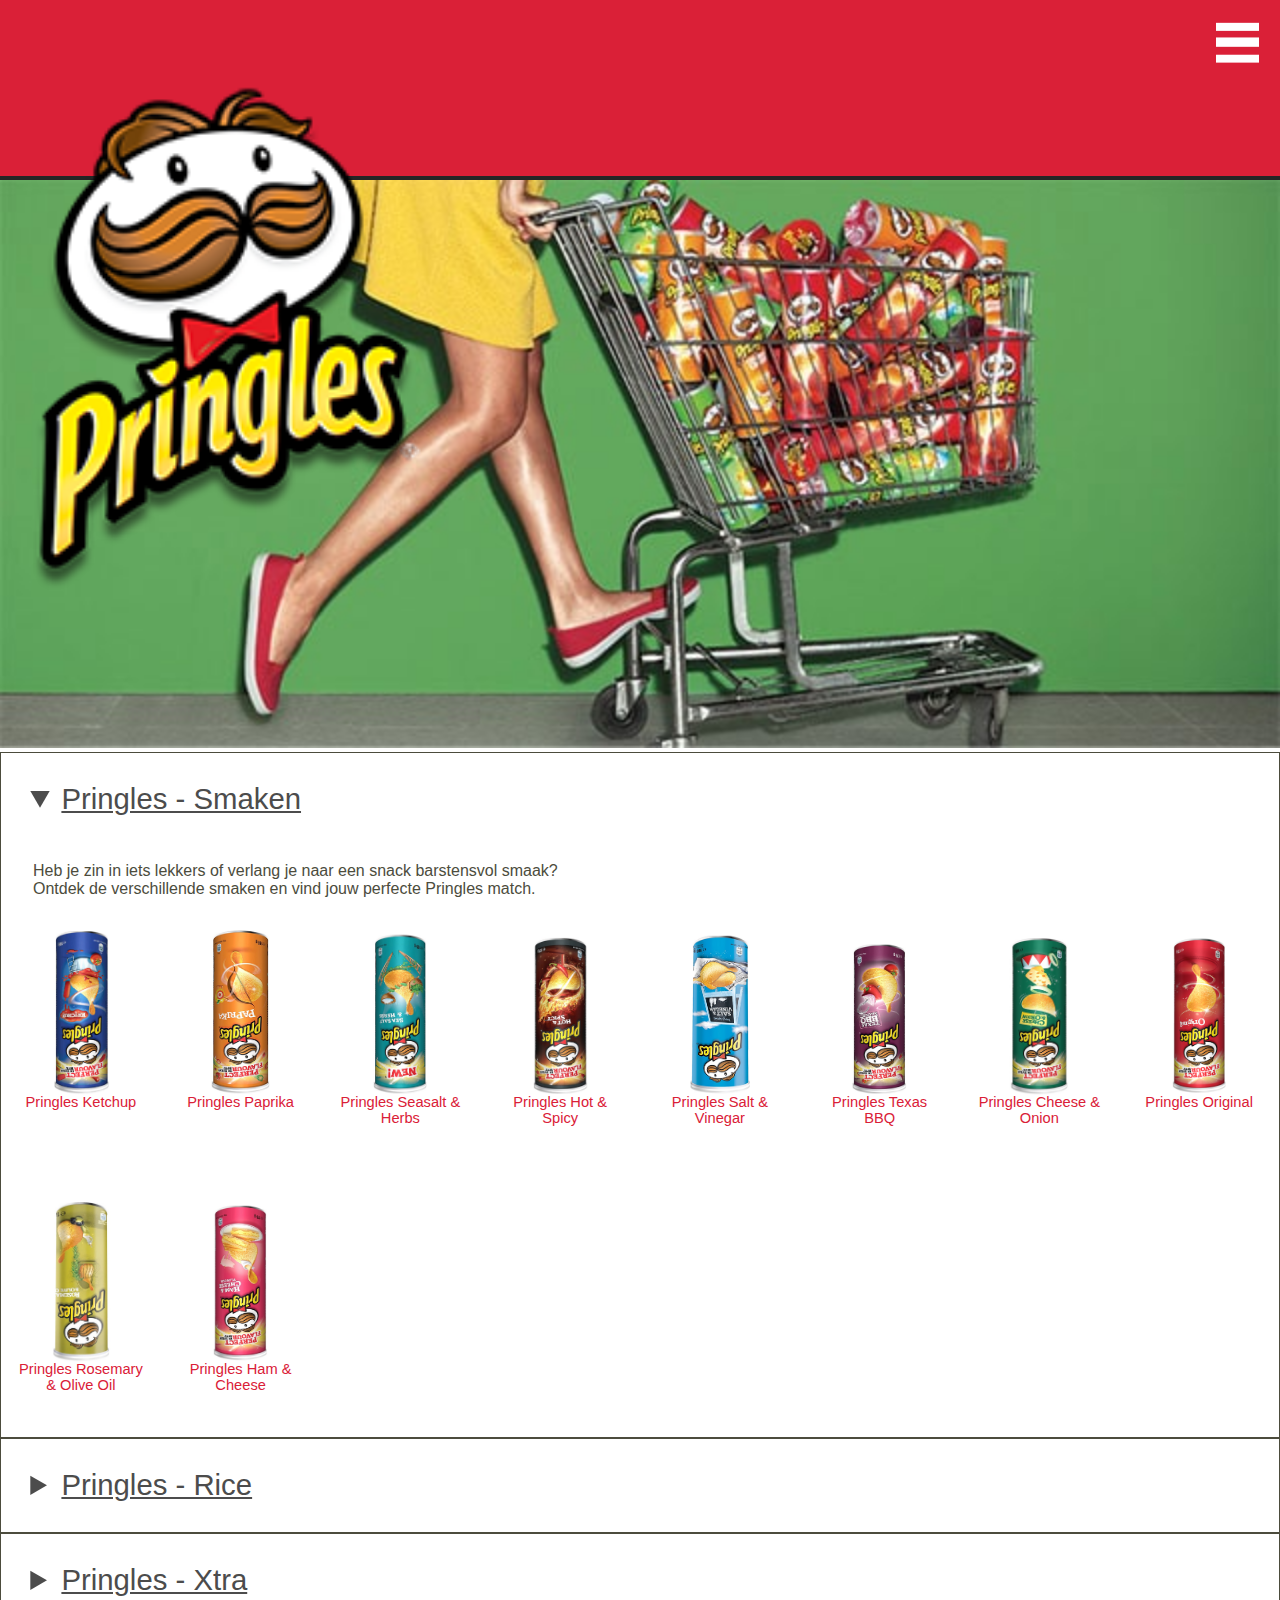
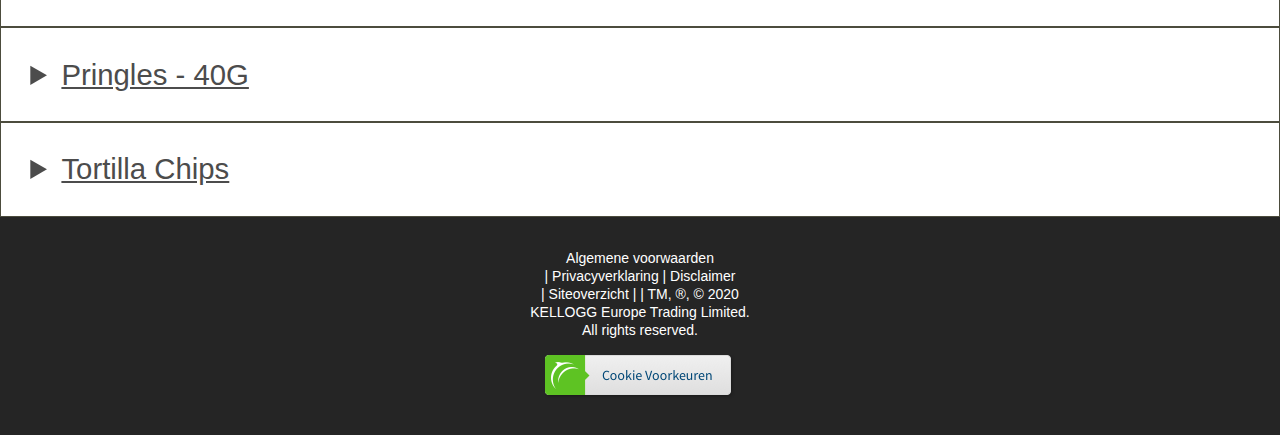
==== commit 285eed38: "Add files via upload" ====
--- a/index.html
+++ b/index.html
@@ -40,7 +40,7 @@
 				Ontdek de verschillende smaken en vind jouw perfecte Pringles match.</p>
 		
 				<ul class="smaken">
-					<li><img src="images/Pringles_Ketchup_175g.png" alt="Pringles Ketchup"/>Pringles Ketchup</li>
+					<li><img src="images/Pringles_Ketchup_175g.jpg" alt="Pringles Ketchup"/>Pringles Ketchup</li>
 					<li><img src="images/Pringles_paprika.jpg" alt="Pringles Paprika"/>Pringles Paprika</li>
 					<li><img src="images/Pringles-Seasalt_165g.jpg" alt="Pringles Seasalt"/>Pringles Seasalt & Herbs</li>
 					<li><img src="images/Pringles_HotSpicy_175g.jpg" alt="Pringles Hot & Spicy"/>Pringles Hot & Spicy</li>
@@ -48,7 +48,7 @@
 					<li><img src="images/Pringles_saltVinegar_165g.jpg" alt="Pringles Salt & Vinegar"/>Pringles Salt & Vinegar</li>
 					<li><img src="images/Pringles_bbq_175g.jpg" alt="Pringles Texas BBQ"/>Pringles Texas BBQ</li>
 					<li><img src="images/Pringles_cheeseOnion.jpg" alt="Pringles Cheese & Onion"/>Pringles Cheese & Onion</li>
-					<li><a href="detail.html"><img src="images/Pringles_original_175g.png" alt="Pringles Original"></a>Pringles Original</li>
+					<li><a href="detail.html"><img src="images/Pringles_original_175g.jpg" alt="Pringles Original"></a>Pringles Original</li>
 
 					<li><img src="images/Pringles_rosemaryoliveoil_165g.jpg" alt="Pringles Rosemary & Olive oil"/>Pringles Rosemary & Olive Oil</li>
 					<li><img src="images/Pringles_HamKaas_175g.jpg" alt="Pringles Ham & Cheese"/>Pringles Ham & Cheese</li>	
@@ -102,7 +102,7 @@
 					<li><img src="images/Pringles_Paprika_40g.jpg" alt="Pringles Paprika - 40g"/>Pringles Paprika</li>
 					
 					<li><img src="images/Pringles_SourCreamOnion_40g.jpg" alt="Pringles Sour Cream & Onion - 40g"/>Pringles Sour Cream & Onion</li>
-					<li><img src="images/Pringles_bbq_40g.png" alt="Pringles Texas BBQ - 40g"/>Pringles Texas BBQ</li>	
+					<li><img src="images/Pringles_bbq_40g.jpg" alt="Pringles Texas BBQ - 40g"/>Pringles Texas BBQ</li>	
 				</ul>
 			</details>
 		</section>
--- a/styles/style.css
+++ b/styles/style.css
@@ -37,8 +37,8 @@
     z-index: 1000;
     top: 1.2em;
     right: 1.2em;
-    width: 2.3em;
-    height: 2.3em;
+    width: 3em;
+    height: 3em;
     border: none;
     background-size: 100%;
   }
@@ -53,7 +53,7 @@
   overflow: hidden;
   color: white;
   transform: translateY(-150%);
-  transition: transform 0.2s ease;
+  transition: transform 1s ease-out;
   z-index: 1;
 }
 
@@ -162,7 +162,7 @@
 
 /* Pseudo class images: de pringles bussen staan op hun kop bij hover */
 .smaken li:hover {
-  transform: scale(1.3);
+  transform: scale(1.2);
 }
 
 .smaken img:hover {
@@ -171,20 +171,57 @@
 
 
 /* detailpagina */
-.detail {
+.detail img {
+  width: 100%;
+}
+
+.original {
   position: relative;
 }
 
-.detail img {
+
+div {
   position: absolute;
   left: calc(50% - 3em);
   top: -10em;
   max-width: 100%;
-  width: 6em;
+  width: 6.8em;
   height: auto;
   border: 0.2em solid #da2037;
 }
 
+/* original animatie */
+
+@keyframes original-animation {
+  0% {
+    transform:rotate(0);
+  }
+
+  25% {
+    transform:rotate(20deg);
+  }
+
+  50% {
+    transform:rotate(0);
+  }
+
+  75% {
+    transform:rotate(-20deg);
+  }
+
+  100% {
+    transform:rotate(0);
+  }
+}
+
+section.original:hover div {
+  animation-name: original-animation;
+  animation-duration:.5s;
+  animation-iteration-count:infinite;
+  animation-fill-mode: backwards;
+}
+
+/* Content */
 h1 {
   font-family: 'yantramanav', sans-serif, bold;
   font-size: 22pt;
@@ -202,7 +239,6 @@
   color: #4C4C3D;
 }
 
-
 .social {
   display: flex;
   justify-content: center;
@@ -210,7 +246,8 @@
 }
 
 .social img {
-  width: 2em;
+  width: 10%;
+  margin: 0 0.5em;
 }
 
 /* Footer */
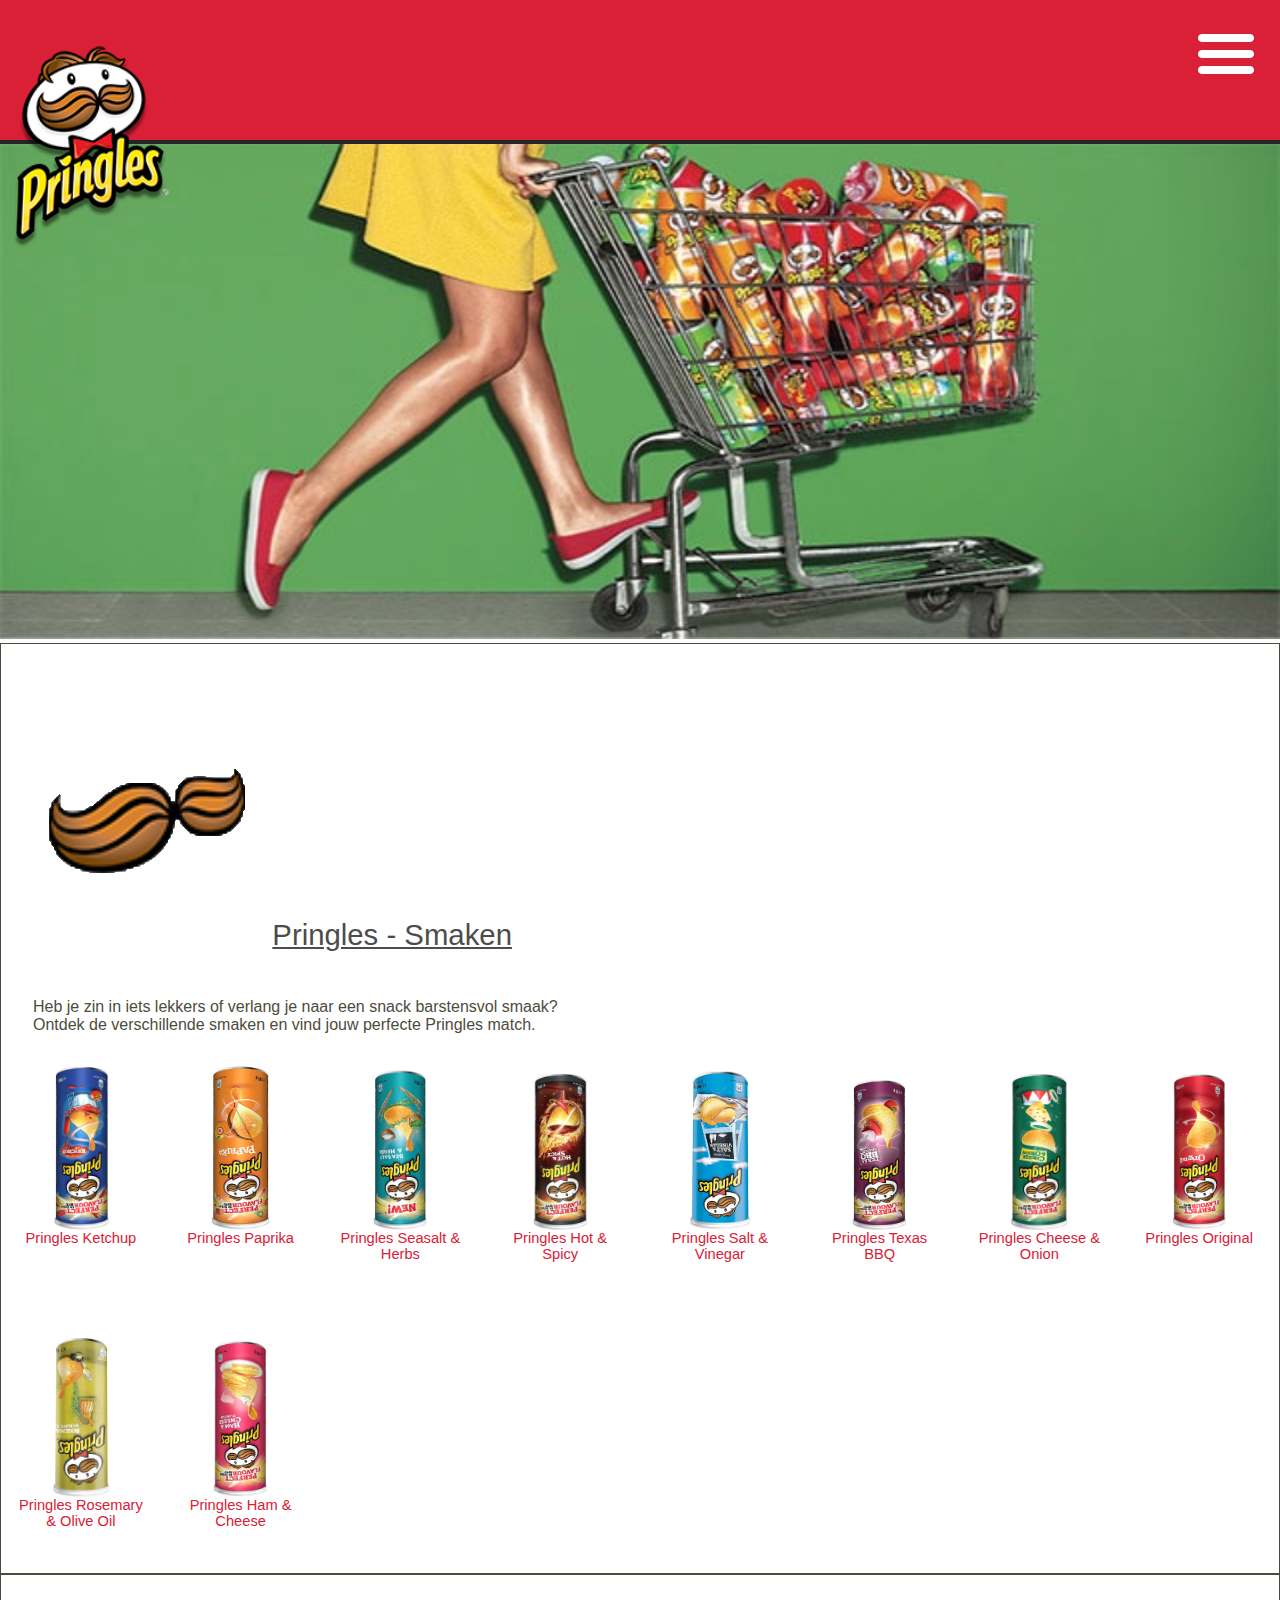
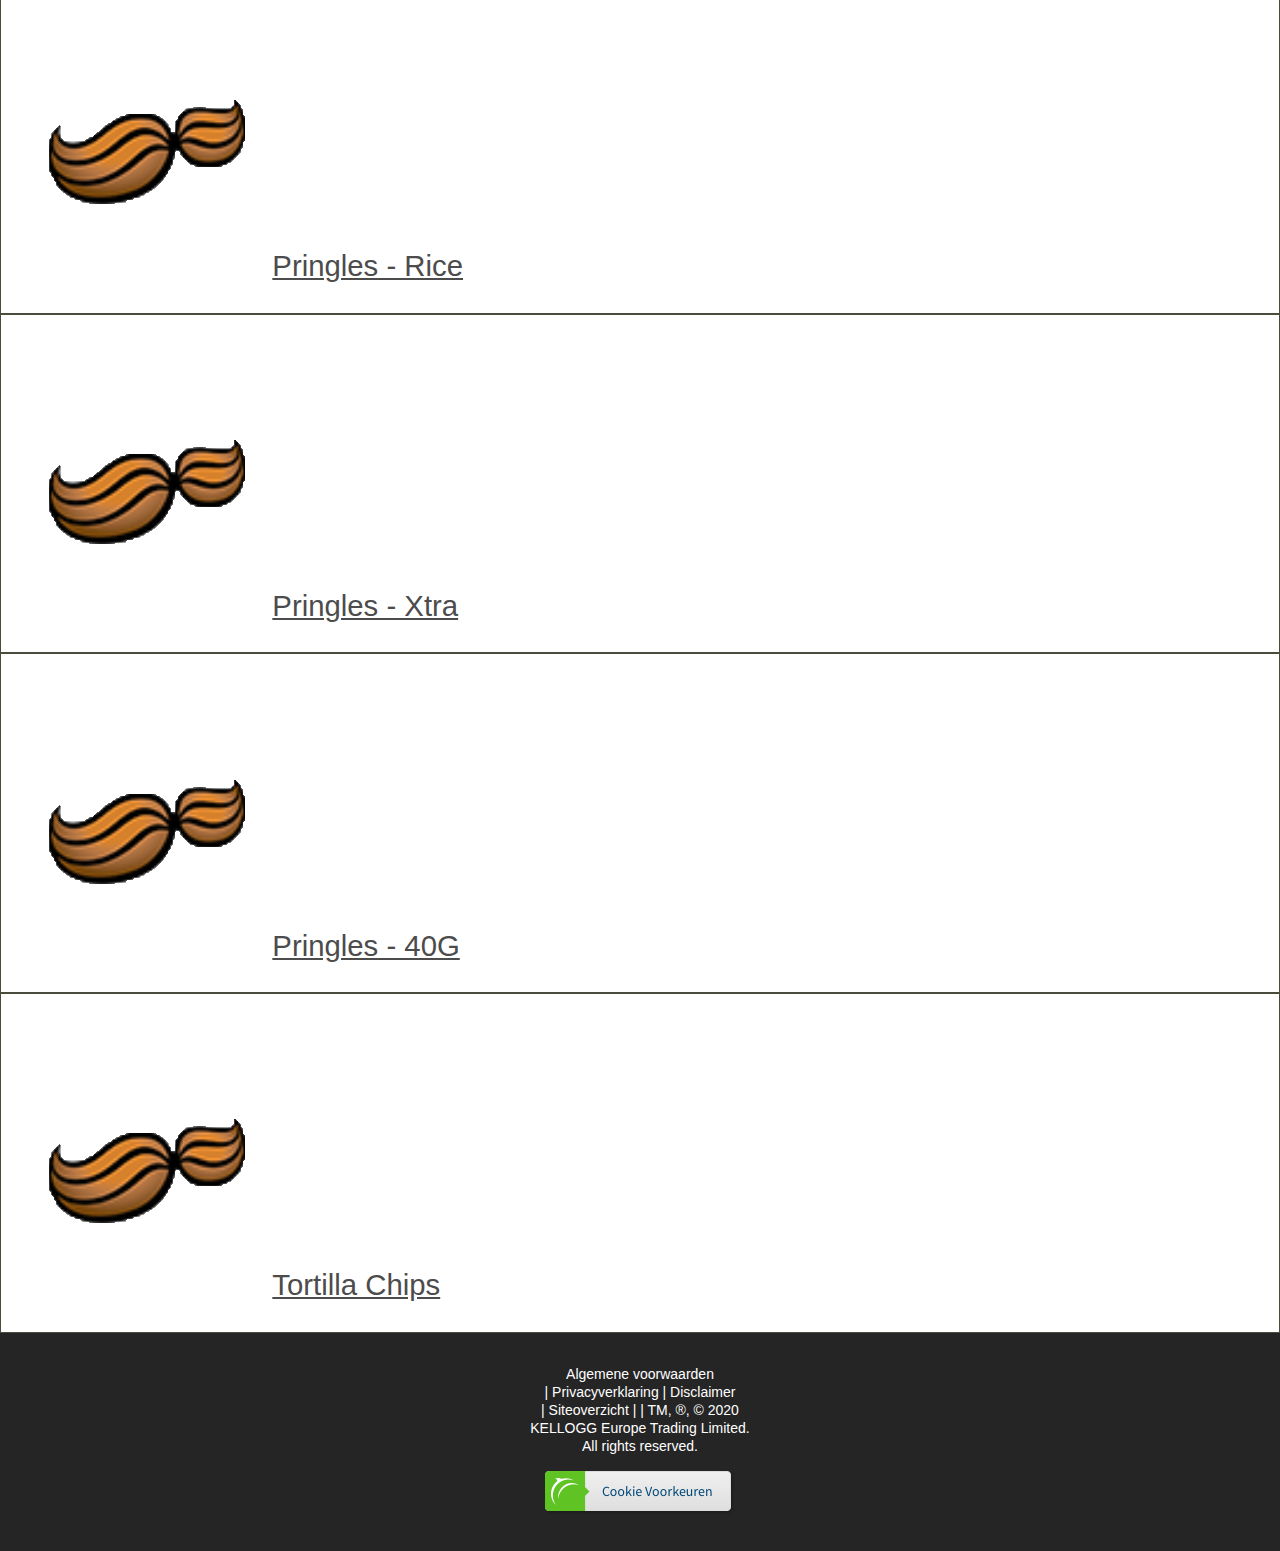
==== commit 3e0484c2: "Add files via upload" ====
--- a/index.html
+++ b/index.html
@@ -15,8 +15,9 @@
 	<header>
 	<img src="images/logo-Pringles.png" alt="Pringles Logo">
 
-	<img id="ham" src="images/hamburger.png">
-	
+
+	<a class="hamburgermenu"></a>
+
 	<nav>
 		<ul>
 			<li><a href="index.html">Home</a></lil>
@@ -97,7 +98,7 @@
 				Ontdek de verschillende smaken en vind jouw perfecte Pringles match.</p>
 		
 				<ul class="smaken">
-					<li><img src="images/Pringles_HotSpicy_40g.jpg" alt="Pringles Hot & Spicy - 40g"/>Pringles Hot & Spicy - 40g</li>
+					<li><img src="images/Pringles_HotSpicy_40g.jpg" alt="Pringles Hot & Spicy - 40g"/>Pringles Hot & Spicy</li>
 					<li><img src="images/Pringles_original_40g.jpg" alt="Pringles Original - 40g"/>Pringles Original</li>
 					<li><img src="images/Pringles_Paprika_40g.jpg" alt="Pringles Paprika - 40g"/>Pringles Paprika</li>
 					
--- a/styles/style.css
+++ b/styles/style.css
@@ -12,72 +12,80 @@
   position: relative;
   background-color: #da2037;
   border-bottom: 0.3em solid #252525;
-  height: 20vh;
+  height: 16vh;
 }
 
 header img {
   position: absolute;
-  top: 7vh;
-  height: auto;
-  width: 35vw;
+  top: 4vh;
+  height: 25vh;
+  width: 20vh;
   z-index: 2;
+  max-height: 30vh;
+  max-width: 30vh;
 }
 
 /* Body */
 body {
   margin: 0;
   overflow-x: hidden;
-  cursor: auto;
+  cursor: default;
 }
 
 
 /* Navigatie, gekeken naar voorbeelden van code voor inspiratie via https://dev.to/ljcdev/easy-hamburger-menu-with-js-2do0 */
-#ham{
-    position: absolute;
-    z-index: 1000;
-    top: 1.2em;
-    right: 1.2em;
-    width: 3em;
-    height: 3em;
-    border: none;
-    background-size: 100%;
-  }
+.hamburgermenu{
+  position: absolute;
+  z-index: 1000;
+  top: 1.4em;
+  right: 1.4em;
+  width: 4em;
+  height: 4em;
+  border: none;
+  background-size: 100%;
+  background-image: url('../images/Hamburger_icon.png');
+}
+
 
 nav {
-  position: absolute;
-  top: 7em;
-  left: 0;
-  background: #252525;
-  width: 100vw;
-  height: 35vh;
-  overflow: hidden;
-  color: white;
-  transform: translateY(-150%);
-  transition: transform 1s ease-out;
-  z-index: 1;
+position: absolute;
+top: 6em;
+left: 0;
+background: #252525;
+width: 100vw;
+height: 44vh;
+overflow: hidden;
+color: white;
+transform: translateY(-150%);
+transition: transform 1s ease-out;
+z-index: 1;
 }
 
 .showNav {
-  transform: translateY(0);
+transform: translateY(0);
+}
+
+.showClose {
+background-image: url('../images/Close_icon.png');
 }
 
 nav ul {
-  width: 100%;
-  height: 90%;
-  list-style: none;
-  display: flex;
-  flex-flow: column nowrap;
-  justify-content: space-evenly;
-  align-items: center;
+width: 100%;
+height: 90%;
+list-style: none;
+display: flex;
+flex-flow: column nowrap;
+justify-content: space-evenly;
+align-items: center;
 }
 
 nav ul li a {
-  color: white;
-  padding-bottom: 10px;
-  text-decoration: none;
-  font-family: 'yantramanav', sans-serif, bold;
-  font-size: 14pt;
-  text-transform: uppercase;
+color: white;
+padding-bottom: 10px;
+text-decoration: none;
+font-family: 'yantramanav', sans-serif, bold;
+font-size: 14pt;
+text-transform: uppercase;
 }
 
 
@@ -88,12 +96,12 @@
 
 nav a.active {
   color: #ffd503;
-  cursor: default;
 }
 
 /* main */
 main img {
   width: 100%;
+  max-height: 55vh;
 } 
 
 /* uitklapmenu productenpagina, gebruik gemaakt van het details-element, gevonden op https://developer.mozilla.org/en-US/docs/Web/HTML/Element/details */
@@ -103,18 +111,30 @@
 
 details > summary {
   font-family: 'yantramanav', sans-serif, bold;
-    font-size: 22pt;
-    text-align: left;
-    padding: 0;
-    color: #4c4c4c;
-    text-decoration-line: underline;
-    margin: 1em;
-    cursor: context-menu;
+  font-size: 22pt;
+  text-align: left;
+  padding: 0;
+  color: #4c4c4c;
+  text-decoration-line: underline;
+  margin: 1em;
+  list-style-image: url('../images/snor.png');
+}
+
+details > summary::-webkit-details-marker {
+  background: url('../images/snor.png');
+  background-size: contain;
+  background-repeat: no-repeat;
+  color:transparent;
+}
+
+summary:focus::-webkit-details-marker {
+  background: url('../images/snor.png');
+  color:transparent;
 }
 
 /* pseudo classes uitklapmenu */
 details > summary:hover {
-  background-color: #da2037;
+  background-color: #ffd503;
   color: white;
 }
 
@@ -171,14 +191,9 @@
 
 
 /* detailpagina */
-.detail img {
-  width: 100%;
-}
-
 .original {
   position: relative;
 }
-
 
 div {
   position: absolute;
@@ -190,9 +205,8 @@
   border: 0.2em solid #da2037;
 }
 
-/* original animatie */
-
-@keyframes original-animation {
+/* original animatie 1, Pringles-bus schud zijwaards heen en weer */
+/* @keyframes original-animation {
   0% {
     transform:rotate(0);
   }
@@ -212,14 +226,67 @@
   100% {
     transform:rotate(0);
   }
-}
-
-section.original:hover div {
-  animation-name: original-animation;
-  animation-duration:.5s;
-  animation-iteration-count:infinite;
-  animation-fill-mode: backwards;
-}
+} */
+
+/* original animatie 1, Pringles-bus schud verticaal op en neer */
+@keyframes original-schud-animation {
+  0% {
+    transform: translateY(-30px) translateY(-30px); 
+  }
+
+  50% {
+    transform: translateY(20px) translateY(20px);
+  }
+
+  100% {
+    transform: translateY(-30px) translateY(-30px)
+  }
+}
+
+section.original:active div {
+  animation-name: original-schud-animation;
+  animation-duration: .2s;
+  animation-iteration-count: 6;
+}
+
+
+/* original animatie 2
+@keyframes original-rotate-animation {
+  0% {
+    transform:rotate(20deg);
+  }
+
+  50% {
+    transform:rotate(20deg);
+  }
+
+  100% {
+    transform:rotate(20deg);
+  }
+}
+
+@keyframes original-schud-animation {
+  0% {
+    transform: translateX(-30px) translateY(-30px); 
+  }
+
+  50% {
+    transform: translateX(20px) translateY(20px);
+  }
+
+  100% {
+    transform: translateX(-30px) translateY(-30px)
+  }
+}
+
+section.original div {
+  animation-name: original-rotate-animation, original-schud-animation;
+  animation-fill-mode: forwards,initial;
+  animation-duration: 3s;
+  animation-iteration-count:3;
+  animation-delay: 1s, 2s;
+} */
+
 
 /* Content */
 h1 {
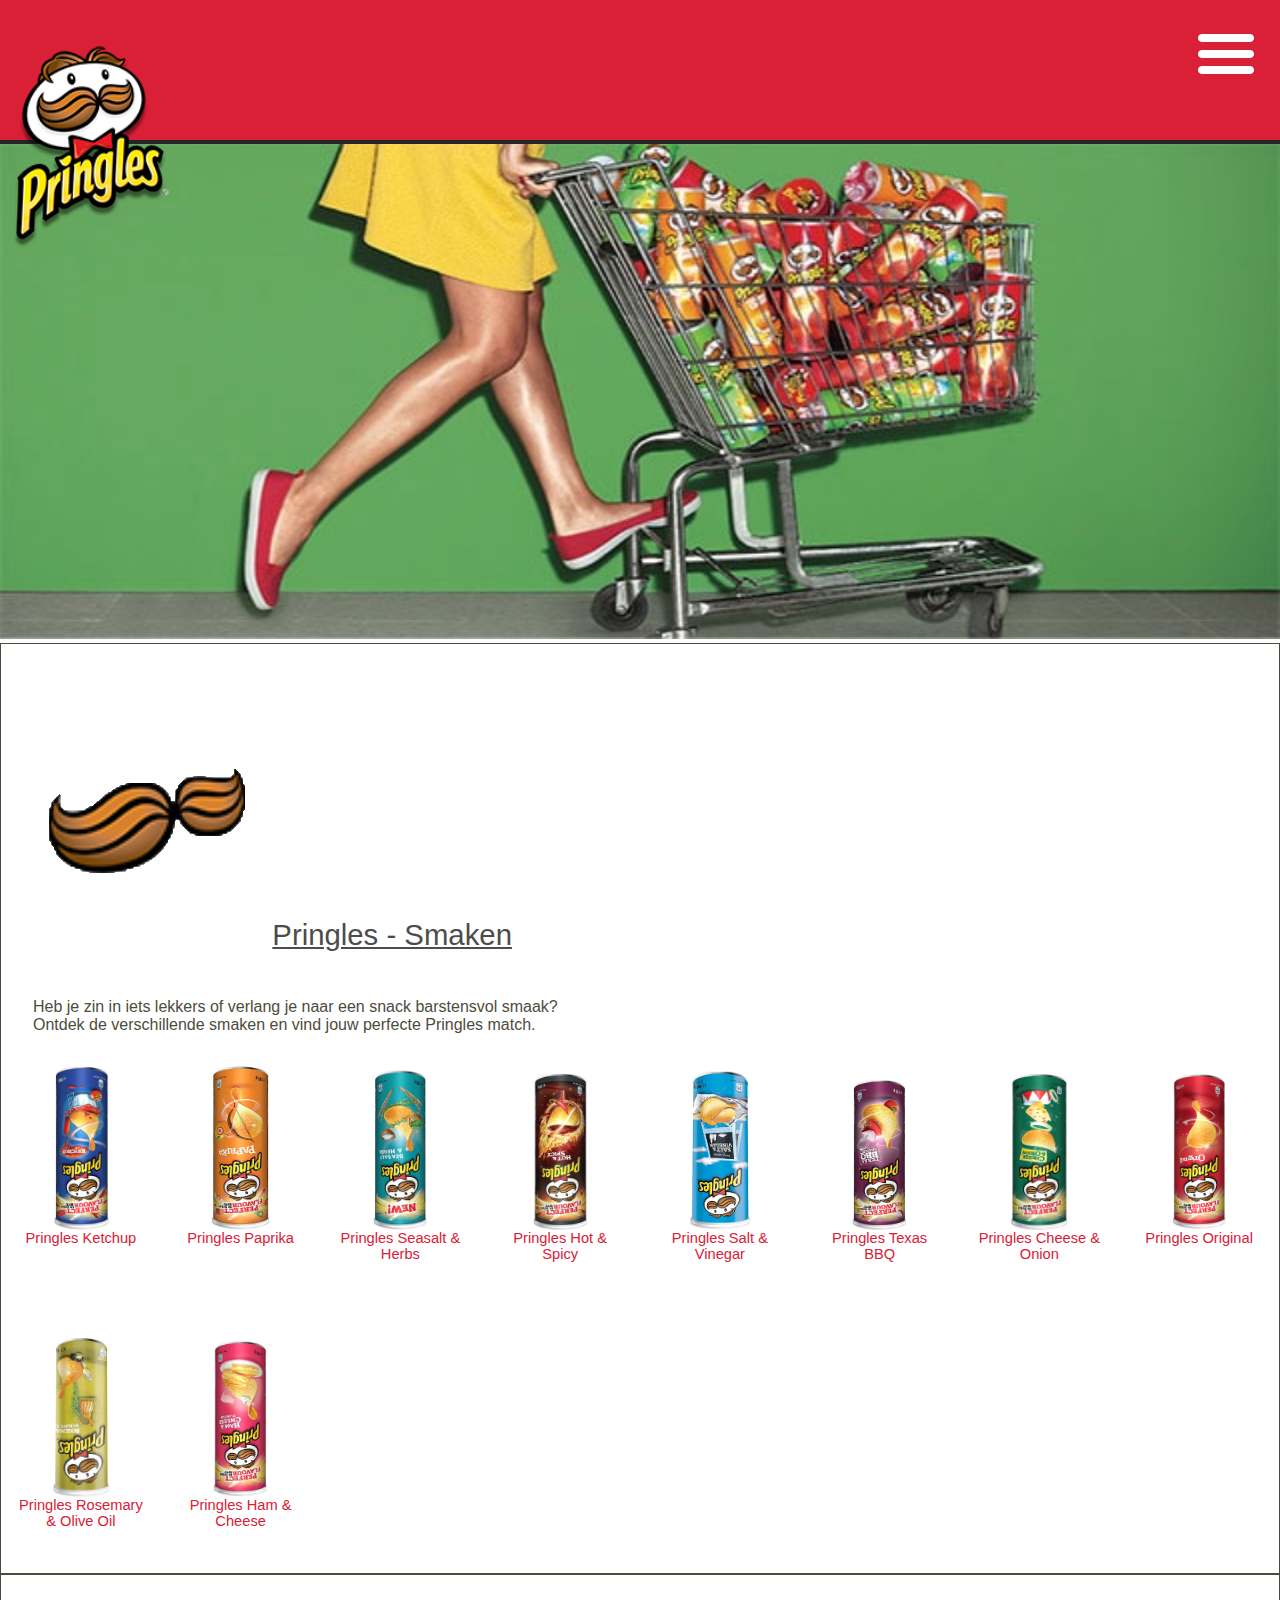
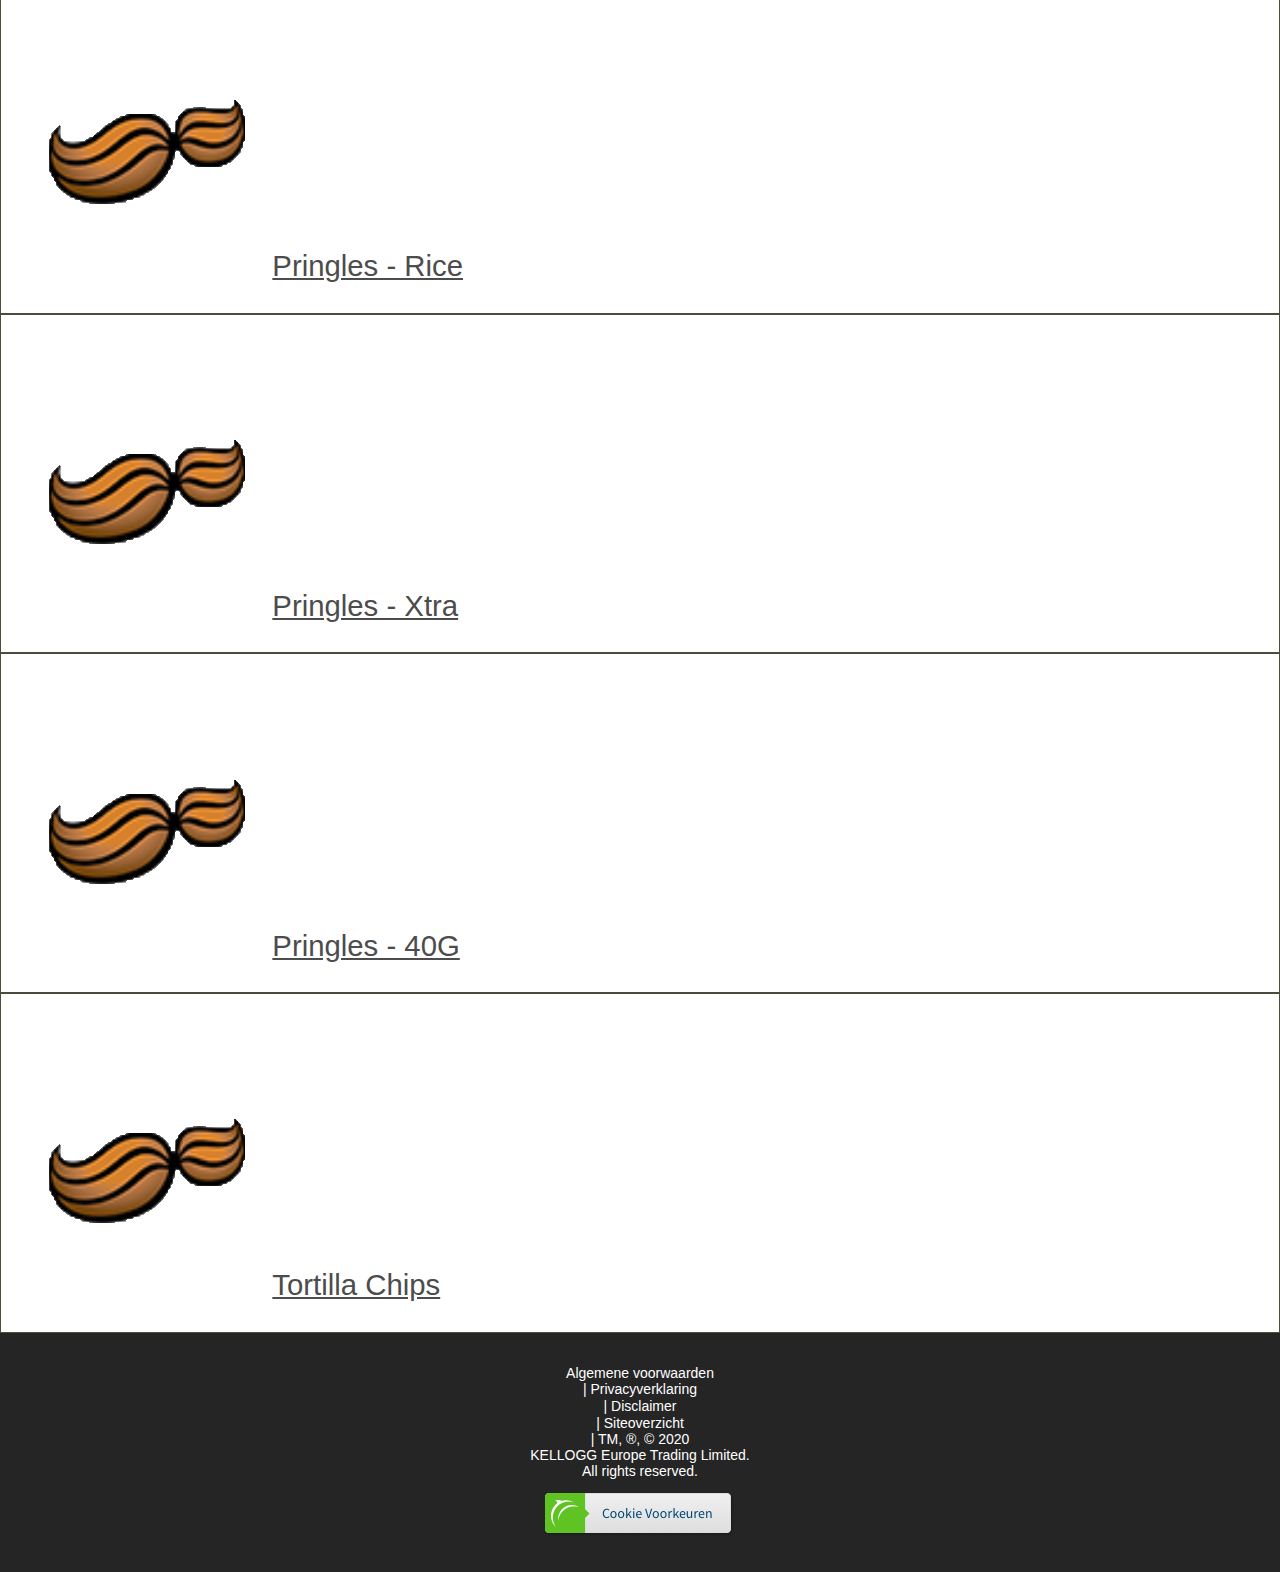
==== commit cb1ad91f: "Add files via upload" ====
--- a/index.html
+++ b/index.html
@@ -129,8 +129,9 @@
 		<footer>
 			<ul>
 				<li><a href="">Algemene voorwaarden</a></li>
-				<li><a href="">| Privacyverklaring | Disclaimer</a></li>
-				<li><a href="">| Siteoverzicht | | TM, ®, © 2020 <br> KELLOGG Europe Trading Limited. <br> All rights reserved.</a></li>
+				<li><a href="">| Privacyverklaring</a></li><a href="">| Disclaimer</a></li>
+				<li><a href="">| Siteoverzicht</a></li> 
+				<li>| TM, ®, © 2020 <br> KELLOGG Europe Trading Limited.<br> All rights reserved.</li>
 				<li><img src="images/cookiepreferences.png" alt="cookie voorkeuren"/></li>
 			</ul>
 		</footer>
--- a/styles/style.css
+++ b/styles/style.css
@@ -191,6 +191,38 @@
 
 
 /* detailpagina */
+img.tegels {
+  position: relative;
+  width: 100%;
+  max-height: 45vh;
+}
+
+@keyframes scrolling-achtergrond {
+
+  0% {
+    opacity:0%;
+  }
+
+  25% {
+    opacity: 0%;
+  }
+
+  50% {
+    opacity: 50%;
+  }
+
+  100% {
+    opacity: 100%;
+  }
+}
+
+img.tegels {
+  animation-name: scrolling-achtergrond;
+  animation-duration: 3s;
+  animation-iteration-count: infinite;
+}
+
+
 .original {
   position: relative;
 }
@@ -198,15 +230,16 @@
 div {
   position: absolute;
   left: calc(50% - 3em);
-  top: -10em;
+  top: -12em;
   max-width: 100%;
   width: 6.8em;
   height: auto;
   border: 0.2em solid #da2037;
 }
 
+
 /* original animatie 1, Pringles-bus schud zijwaards heen en weer */
-/* @keyframes original-animation {
+@keyframes original-animation {
   0% {
     transform:rotate(0);
   }
@@ -226,7 +259,13 @@
   100% {
     transform:rotate(0);
   }
-} */
+}
+
+section.original div {
+  animation-name: original-animation;
+  animation-duration: .5s;
+  animation-iteration-count: infinite;
+}
 
 /* original animatie 1, Pringles-bus schud verticaal op en neer */
 @keyframes original-schud-animation {
@@ -243,10 +282,10 @@
   }
 }
 
-section.original:active div {
+section.original:hover div {
   animation-name: original-schud-animation;
-  animation-duration: .2s;
-  animation-iteration-count: 6;
+  animation-duration: .3s;
+  animation-iteration-count: 4;
 }
 
 
@@ -307,14 +346,16 @@
 }
 
 .social {
-  display: flex;
-  justify-content: center;
   margin: 1em;
 }
 
 .social img {
-  width: 10%;
+  width: 4em;
   margin: 0 0.5em;
+}
+
+.social img:hover {
+  opacity: 80%;
 }
 
 /* Footer */
@@ -330,6 +371,11 @@
 
 footer li {
   list-style: none;
+  font-family: yantramanav, sans-serif;
+  font-size: 14px;
+  color: #fff; 
+  text-decoration: none;
+  justify-content: center; 
 }
 
 footer li img {
@@ -345,4 +391,8 @@
   color: #fff; 
   text-decoration: none;
   justify-content: center; 
+}
+
+footer a:hover {
+  color:#ffd503;
 }